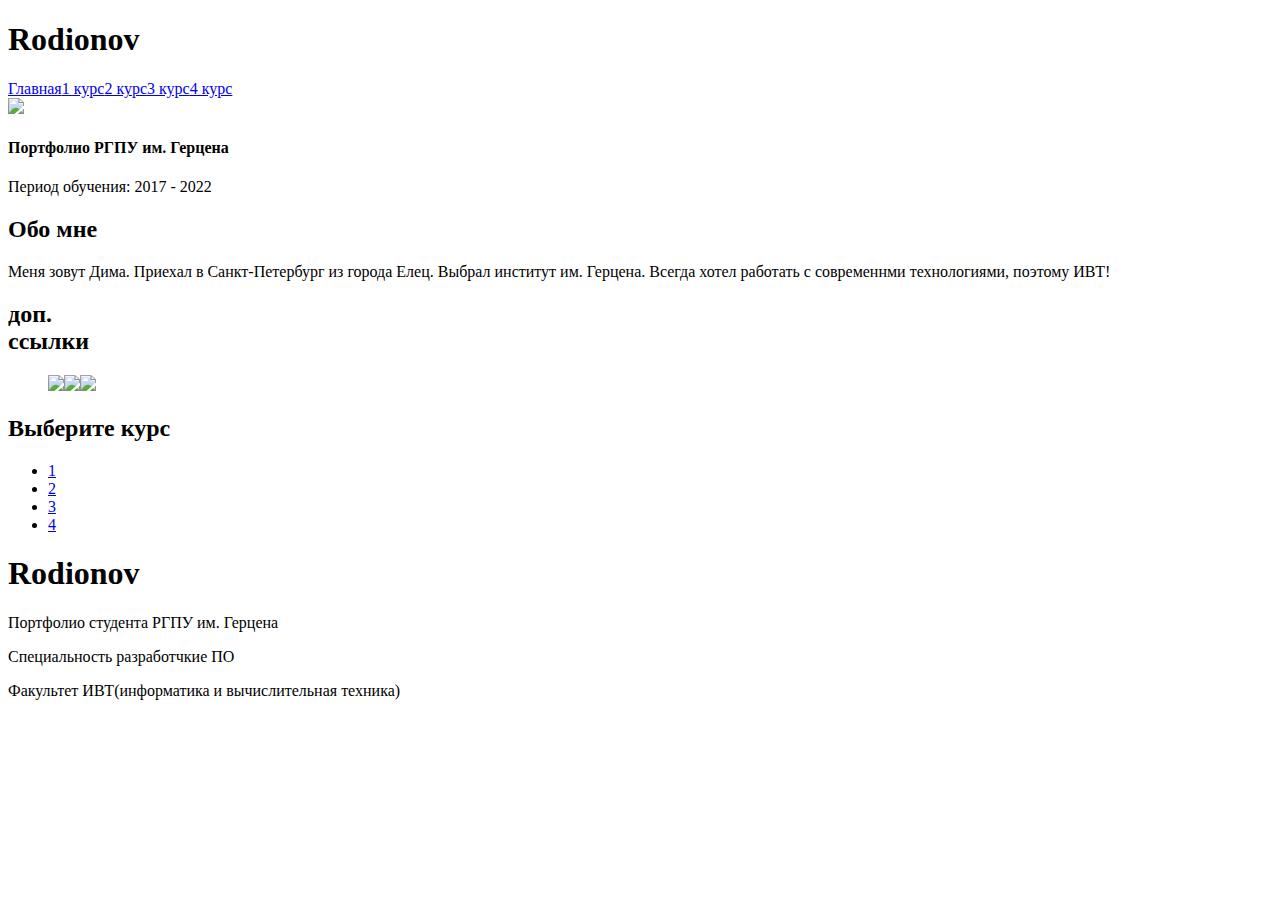
==== index.html @ 8813dcd9 "init" ====
<!DOCTYPE html><html lang="ru"><head><meta charset="utf-8"><title>Rodionov</title><meta content="width=device-width, initial-scale=1" name="viewport"><meta content="ie=edge" http-equiv="x-ua-compatible"><link rel="stylesheet" href="css/style.min.css"></head><body><header class="header"><div class="box-header"><h1 class="header-h1">Rodionov</h1><div class="box-nav"><a class="nav-link" href="index.html">Главная</a><a class="nav-link" href="1kurs.html">1 курс</a><a class="nav-link" href="2kurs.html">2 курс</a><a class="nav-link" href="3kurs.html">3 курс</a><a class="nav-link last-link" href="4kurs.html">4 курс</a></div></div></header><main class="main"><div class="box-first"> <div class="box-welcome"><img class="logo" src="img/herzen-logo.png"><h4 class="main-h4">Портфолио РГПУ им. Герцена</h4></div><div class="box-period"><p class="period-study">Период обучения: 2017 - 2022</p></div></div><h2 class="main-h2">Об<span class="h2-stroke">о мне</span></h2><div class="box-about-me"><p class="main-text">Меня зовут Дима. Приехал в Санкт-Петербург из города Елец. Выбрал институт им. Герцена. Всегда хотел работать с современнми технологиями, поэтому ИВТ!   </p></div></main><div class="box-wide"><div class="box-wide-content"><h2 class="main-h2-steck">доп.<br><span class="h2-stroke-steck">ссылки</span></h2><ul class="tech-steck"><a href="https://replit.com/@ssselsky48"><img class="tech-img repl-img" src="img/repl.png"></a><a href="#"><img class="tech-img" src="img/google.png"></a><a href="https://github.com/ssselsky48?tab=repositories "><img class="tech-img" src="img/git.png"></a></ul></div></div><main class="main"><div class="box-nav-main"><h2 class="main-h2-choose">Выберите курс</h2><ul class="nav-main-index"><li class="nav-item"><a class="nav-link-main" href="1kurs.html">1</a></li><li class="nav-item"><a class="nav-link-main" href="2kurs.html">2</a></li><li class="nav-item"><a class="nav-link-main" href="3kurs.html">3</a></li><li class="nav-item"><a class="nav-link-main" href="4kurs.html">4</a></li></ul></div></main><footer class="footer"><div class="box-footer"><h1 class="footer-h1">Rodionov </h1><div class="box-footer-text"><p class="footer-text">Портфолио студента РГПУ им. Герцена</p><p class="footer-text">Специальность разработчкие ПО</p><p class="footer-text">Факультет ИВТ(информатика и вычислительная техника)</p></div></div></footer><script src="js/main.min.js"></script></body></html>
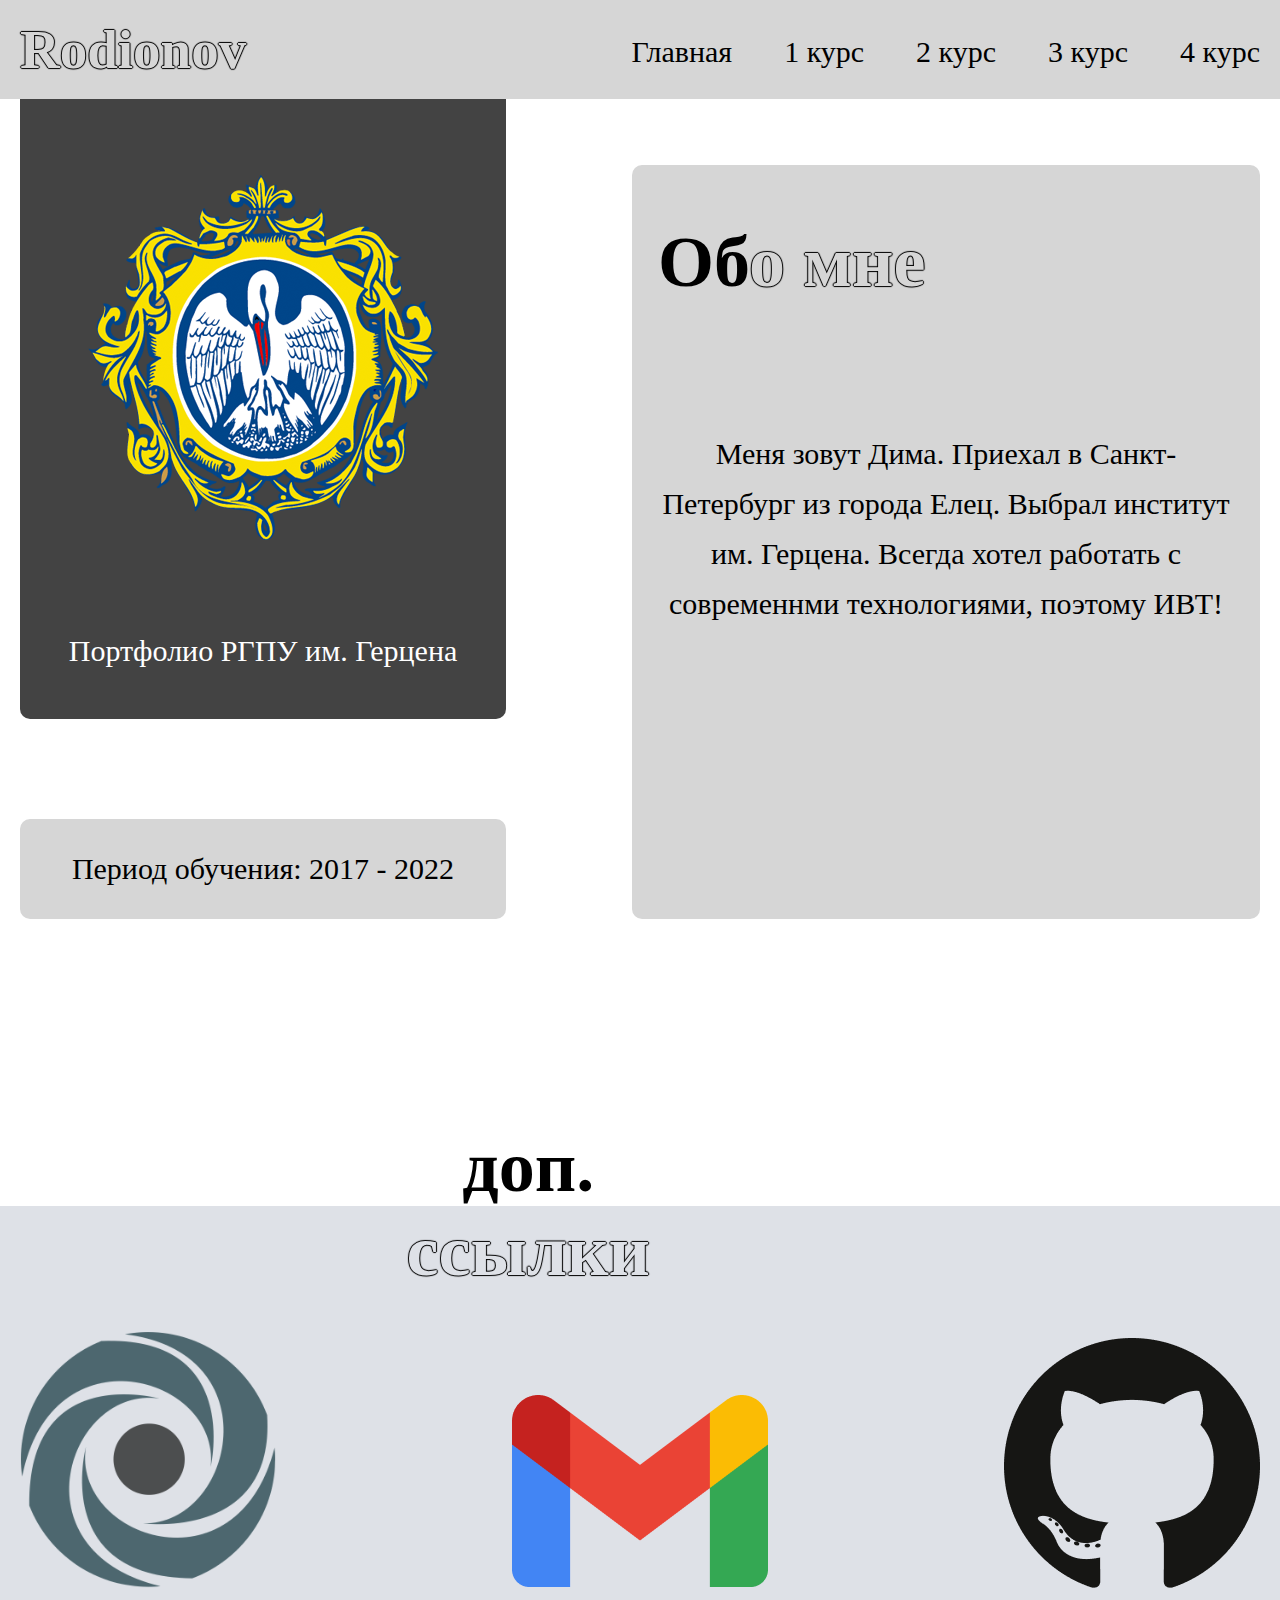
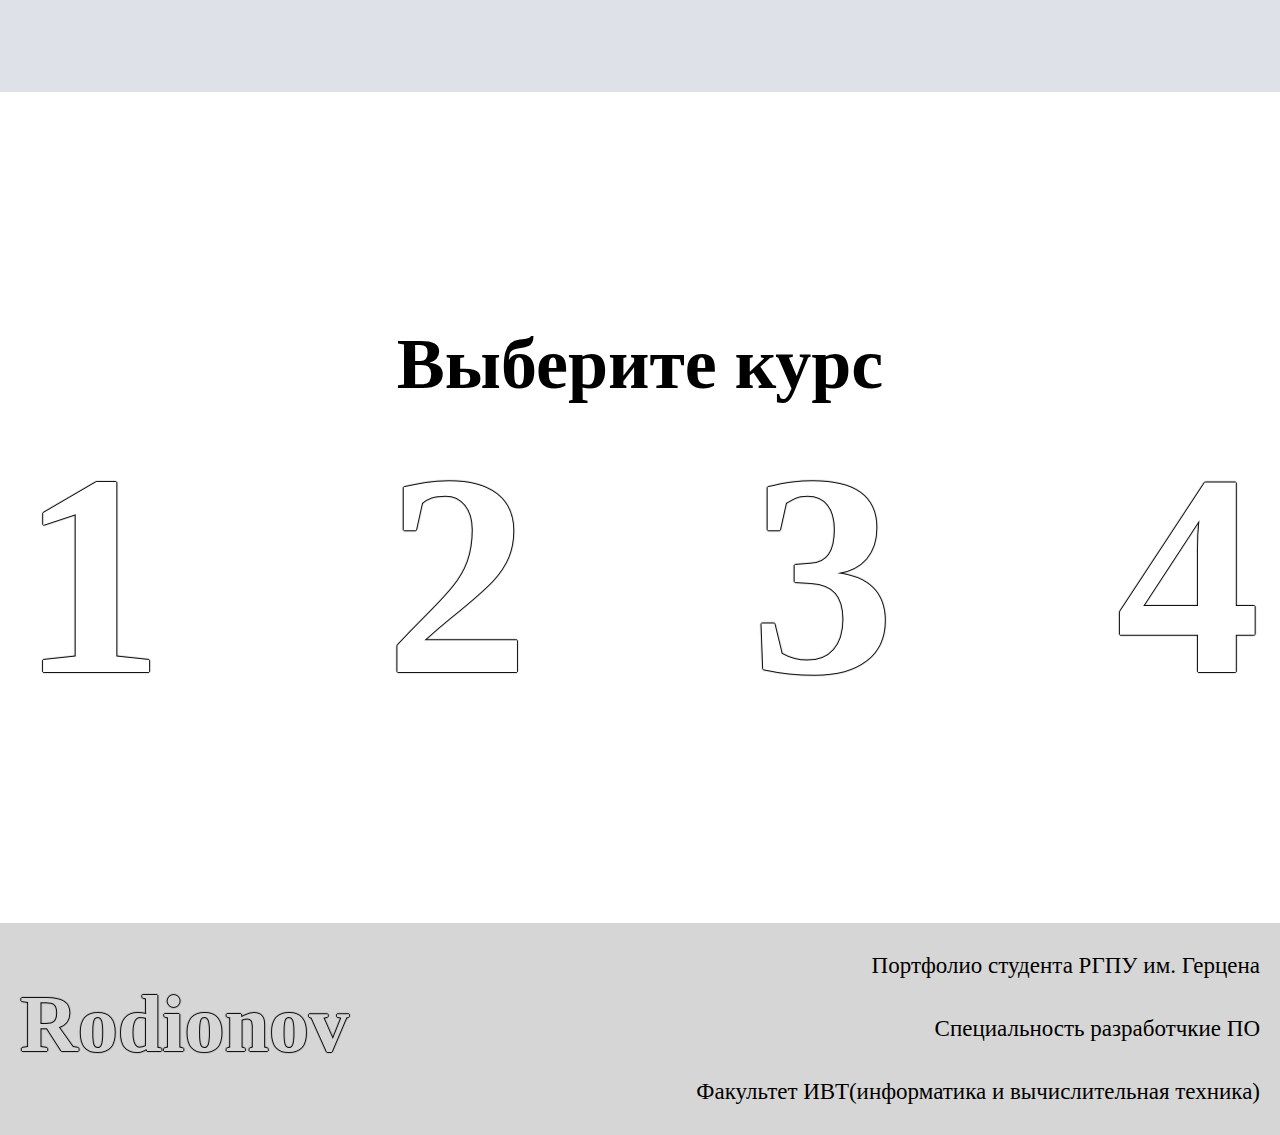
==== commit 8f6320d2: "Update index.html" ====
--- a/index.html
+++ b/index.html
@@ -1 +1,15 @@
-<!DOCTYPE html><html lang="ru"><head><meta charset="utf-8"><title>Rodionov</title><meta content="width=device-width, initial-scale=1" name="viewport"><meta content="ie=edge" http-equiv="x-ua-compatible"><link rel="stylesheet" href="css/style.min.css"></head><body><header class="header"><div class="box-header"><h1 class="header-h1">Rodionov</h1><div class="box-nav"><a class="nav-link" href="index.html">Главная</a><a class="nav-link" href="1kurs.html">1 курс</a><a class="nav-link" href="2kurs.html">2 курс</a><a class="nav-link" href="3kurs.html">3 курс</a><a class="nav-link last-link" href="4kurs.html">4 курс</a></div></div></header><main class="main"><div class="box-first"> <div class="box-welcome"><img class="logo" src="img/herzen-logo.png"><h4 class="main-h4">Портфолио РГПУ им. Герцена</h4></div><div class="box-period"><p class="period-study">Период обучения: 2017 - 2022</p></div></div><h2 class="main-h2">Об<span class="h2-stroke">о мне</span></h2><div class="box-about-me"><p class="main-text">Меня зовут Дима. Приехал в Санкт-Петербург из города Елец. Выбрал институт им. Герцена. Всегда хотел работать с современнми технологиями, поэтому ИВТ!   </p></div></main><div class="box-wide"><div class="box-wide-content"><h2 class="main-h2-steck">доп.<br><span class="h2-stroke-steck">ссылки</span></h2><ul class="tech-steck"><a href="https://replit.com/@ssselsky48"><img class="tech-img repl-img" src="img/repl.png"></a><a href="#"><img class="tech-img" src="img/google.png"></a><a href="https://github.com/ssselsky48?tab=repositories "><img class="tech-img" src="img/git.png"></a></ul></div></div><main class="main"><div class="box-nav-main"><h2 class="main-h2-choose">Выберите курс</h2><ul class="nav-main-index"><li class="nav-item"><a class="nav-link-main" href="1kurs.html">1</a></li><li class="nav-item"><a class="nav-link-main" href="2kurs.html">2</a></li><li class="nav-item"><a class="nav-link-main" href="3kurs.html">3</a></li><li class="nav-item"><a class="nav-link-main" href="4kurs.html">4</a></li></ul></div></main><footer class="footer"><div class="box-footer"><h1 class="footer-h1">Rodionov </h1><div class="box-footer-text"><p class="footer-text">Портфолио студента РГПУ им. Герцена</p><p class="footer-text">Специальность разработчкие ПО</p><p class="footer-text">Факультет ИВТ(информатика и вычислительная техника)</p></div></div></footer><script src="js/main.min.js"></script></body></html>+<!DOCTYPE html><html lang="ru"><head><!-- Yandex.Metrika counter -->
+<script type="text/javascript" >
+   (function(m,e,t,r,i,k,a){m[i]=m[i]||function(){(m[i].a=m[i].a||[]).push(arguments)};
+   m[i].l=1*new Date();k=e.createElement(t),a=e.getElementsByTagName(t)[0],k.async=1,k.src=r,a.parentNode.insertBefore(k,a)})
+   (window, document, "script", "https://mc.yandex.ru/metrika/tag.js", "ym");
+
+   ym(87061659, "init", {
+        clickmap:true,
+        trackLinks:true,
+        accurateTrackBounce:true,
+        webvisor:true
+   });
+</script>
+<noscript><div><img src="https://mc.yandex.ru/watch/87061659" style="position:absolute; left:-9999px;" alt="" /></div></noscript>
+<!-- /Yandex.Metrika counter --><meta charset="utf-8"><title>Rodionov</title><meta content="width=device-width, initial-scale=1" name="viewport"><meta content="ie=edge" http-equiv="x-ua-compatible"><link rel="stylesheet" href="css/style.min.css"></head><body><header class="header"><div class="box-header"><h1 class="header-h1">Rodionov</h1><div class="box-nav"><a class="nav-link" href="index.html">Главная</a><a class="nav-link" href="1kurs.html">1 курс</a><a class="nav-link" href="2kurs.html">2 курс</a><a class="nav-link" href="3kurs.html">3 курс</a><a class="nav-link last-link" href="4kurs.html">4 курс</a></div></div></header><main class="main"><div class="box-first"> <div class="box-welcome"><img class="logo" src="img/herzen-logo.png"><h4 class="main-h4">Портфолио РГПУ им. Герцена</h4></div><div class="box-period"><p class="period-study">Период обучения: 2017 - 2022</p></div></div><h2 class="main-h2">Об<span class="h2-stroke">о мне</span></h2><div class="box-about-me"><p class="main-text">Меня зовут Дима. Приехал в Санкт-Петербург из города Елец. Выбрал институт им. Герцена. Всегда хотел работать с современнми технологиями, поэтому ИВТ!   </p></div></main><div class="box-wide"><div class="box-wide-content"><h2 class="main-h2-steck">доп.<br><span class="h2-stroke-steck">ссылки</span></h2><ul class="tech-steck"><a href="https://replit.com/@ssselsky48"><img class="tech-img repl-img" src="img/repl.png"></a><a href="#"><img class="tech-img" src="img/google.png"></a><a href="https://github.com/ssselsky48?tab=repositories "><img class="tech-img" src="img/git.png"></a></ul></div></div><main class="main"><div class="box-nav-main"><h2 class="main-h2-choose">Выберите курс</h2><ul class="nav-main-index"><li class="nav-item"><a class="nav-link-main" href="1kurs.html">1</a></li><li class="nav-item"><a class="nav-link-main" href="2kurs.html">2</a></li><li class="nav-item"><a class="nav-link-main" href="3kurs.html">3</a></li><li class="nav-item"><a class="nav-link-main" href="4kurs.html">4</a></li></ul></div></main><footer class="footer"><div class="box-footer"><h1 class="footer-h1">Rodionov </h1><div class="box-footer-text"><p class="footer-text">Портфолио студента РГПУ им. Герцена</p><p class="footer-text">Специальность разработчкие ПО</p><p class="footer-text">Факультет ИВТ(информатика и вычислительная техника)</p></div></div></footer><script src="js/main.min.js"></script></body></html>
--- a/css/style.min.css
+++ b/css/style.min.css
@@ -0,0 +1,662 @@
+.header {
+  background: #D6D6D6;
+  padding: 0;
+  margin: 0;
+  width: 100%;
+  margin-top: 0px;
+}
+
+.header-h1 {
+  font: bold 55px Roboto;
+  margin-bottom: 18px;
+  margin-top: 18px;
+  color: #D6D6D6 !important;
+  text-shadow: 1px 0 1px #000, 0 1px 1px #000, -1px 0 1px #000, 0 -1px 1px #000;
+}
+
+.box-header {
+  width: 1240px;
+  margin: 0 auto;
+  display: flex;
+  justify-content: space-between;
+}
+
+.box-nav {
+  margin-top: 34px;
+}
+
+.nav-link:hover {
+  color: #434343;
+}
+
+.nav-link {
+  font: normal normal 30px/35px Roboto;
+  color: #000000;
+}
+
+.nav-link {
+  margin-right: 52px;
+}
+
+.last-link {
+  margin-right: 0;
+}
+
+/*! normalize.css v8.0.1 | MIT License | github.com/necolas/normalize.css */
+
+/* Document
+   ========================================================================== */
+
+/**
+ * 1. Correct the line height in all browsers.
+ * 2. Prevent adjustments of font size after orientation changes in iOS.
+ */
+
+html {
+  line-height: 1.15;
+  /* 1 */
+  -webkit-text-size-adjust: 100%;
+  /* 2 */
+}
+
+/* Sections
+   ========================================================================== */
+
+/**
+ * Remove the margin in all browsers.
+ */
+
+body {
+  margin: 0;
+}
+
+/**
+ * Render the `main` element consistently in IE.
+ */
+
+main {
+  display: block;
+}
+
+/**
+ * Correct the font size and margin on `h1` elements within `section` and
+ * `article` contexts in Chrome, Firefox, and Safari.
+ */
+
+h1 {
+  font-size: 2em;
+  margin: 0.67em 0;
+}
+
+/* Grouping content
+   ========================================================================== */
+
+/**
+ * 1. Add the correct box sizing in Firefox.
+ * 2. Show the overflow in Edge and IE.
+ */
+
+hr {
+  box-sizing: content-box;
+  /* 1 */
+  height: 0;
+  /* 1 */
+  overflow: visible;
+  /* 2 */
+}
+
+/**
+ * 1. Correct the inheritance and scaling of font size in all browsers.
+ * 2. Correct the odd `em` font sizing in all browsers.
+ */
+
+pre {
+  font: 1em monospace, monospace;
+  /* 1 */
+  /* 2 */
+}
+
+/* Text-level semantics
+   ========================================================================== */
+
+/**
+ * Remove the gray background on active links in IE 10.
+ */
+
+a {
+  background: transparent;
+}
+
+/**
+ * 1. Remove the bottom border in Chrome 57-
+ * 2. Add the correct text decoration in Chrome, Edge, IE, Opera, and Safari.
+ */
+
+abbr[title] {
+  border-bottom: none;
+  /* 1 */
+  text-decoration: underline;
+  /* 2 */
+  -webkit-text-decoration: underline dotted;
+  text-decoration: underline dotted;
+  /* 2 */
+}
+
+/**
+ * Add the correct font weight in Chrome, Edge, and Safari.
+ */
+
+b,
+strong {
+  font-weight: bolder;
+}
+
+/**
+ * 1. Correct the inheritance and scaling of font size in all browsers.
+ * 2. Correct the odd `em` font sizing in all browsers.
+ */
+
+code,
+kbd,
+samp {
+  font: 1em monospace, monospace;
+  /* 1 */
+  /* 2 */
+}
+
+/**
+ * Add the correct font size in all browsers.
+ */
+
+small {
+  font-size: 80%;
+}
+
+/**
+ * Prevent `sub` and `sup` elements from affecting the line height in
+ * all browsers.
+ */
+
+sub,
+sup {
+  font-size: 75%;
+  line-height: 0;
+  position: relative;
+  vertical-align: baseline;
+}
+
+sub {
+  bottom: -0.25em;
+}
+
+sup {
+  top: -0.5em;
+}
+
+/* Embedded content
+   ========================================================================== */
+
+/**
+ * Remove the border on images inside links in IE 10.
+ */
+
+img {
+  border-style: none;
+}
+
+/* Forms
+   ========================================================================== */
+
+/**
+ * 1. Change the font styles in all browsers.
+ * 2. Remove the margin in Firefox and Safari.
+ */
+
+button,
+input,
+optgroup,
+select,
+textarea {
+  font: 100%/1.15 inherit;
+  /* 1 */
+  /* 1 */
+  /* 1 */
+  margin: 0;
+  /* 2 */
+}
+
+/**
+ * Show the overflow in IE.
+ * 1. Show the overflow in Edge.
+ */
+
+button,
+input {
+  /* 1 */
+  overflow: visible;
+}
+
+/**
+ * Remove the inheritance of text transform in Edge, Firefox, and IE.
+ * 1. Remove the inheritance of text transform in Firefox.
+ */
+
+button,
+select {
+  /* 1 */
+  text-transform: none;
+}
+
+/**
+ * Correct the inability to style clickable types in iOS and Safari.
+ */
+
+button,
+[type=button],
+[type=reset],
+[type=submit] {
+  -webkit-appearance: button;
+}
+
+/**
+ * Remove the inner border and padding in Firefox.
+ */
+
+button::-moz-focus-inner,
+[type=button]::-moz-focus-inner,
+[type=reset]::-moz-focus-inner,
+[type=submit]::-moz-focus-inner {
+  border-style: none;
+  padding: 0;
+}
+
+/**
+ * Restore the focus styles unset by the previous rule.
+ */
+
+button:-moz-focusring,
+[type=button]:-moz-focusring,
+[type=reset]:-moz-focusring,
+[type=submit]:-moz-focusring {
+  outline: 1px dotted ButtonText;
+}
+
+/**
+ * Correct the padding in Firefox.
+ */
+
+fieldset {
+  padding: 0.35em 0.75em 0.625em;
+}
+
+/**
+ * 1. Correct the text wrapping in Edge and IE.
+ * 2. Correct the color inheritance from `fieldset` elements in IE.
+ * 3. Remove the padding so developers are not caught out when they zero out
+ *    `fieldset` elements in all browsers.
+ */
+
+legend {
+  box-sizing: border-box;
+  /* 1 */
+  color: inherit;
+  /* 2 */
+  display: table;
+  /* 1 */
+  max-width: 100%;
+  /* 1 */
+  padding: 0;
+  /* 3 */
+  white-space: normal;
+  /* 1 */
+}
+
+/**
+ * Add the correct vertical alignment in Chrome, Firefox, and Opera.
+ */
+
+progress {
+  vertical-align: baseline;
+}
+
+/**
+ * Remove the default vertical scrollbar in IE 10+.
+ */
+
+textarea {
+  overflow: auto;
+}
+
+/**
+ * 1. Add the correct box sizing in IE 10.
+ * 2. Remove the padding in IE 10.
+ */
+
+[type=checkbox],
+[type=radio] {
+  box-sizing: border-box;
+  /* 1 */
+  padding: 0;
+  /* 2 */
+}
+
+/**
+ * Correct the cursor style of increment and decrement buttons in Chrome.
+ */
+
+[type=number]::-webkit-inner-spin-button,
+[type=number]::-webkit-outer-spin-button {
+  height: auto;
+}
+
+/**
+ * 1. Correct the odd appearance in Chrome and Safari.
+ * 2. Correct the outline style in Safari.
+ */
+
+[type=search] {
+  -webkit-appearance: textfield;
+  /* 1 */
+  outline-offset: -2px;
+  /* 2 */
+}
+
+/**
+ * Remove the inner padding in Chrome and Safari on macOS.
+ */
+
+[type=search]::-webkit-search-decoration {
+  -webkit-appearance: none;
+}
+
+/**
+ * 1. Correct the inability to style clickable types in iOS and Safari.
+ * 2. Change font properties to `inherit` in Safari.
+ */
+
+::-webkit-file-upload-button {
+  -webkit-appearance: button;
+  /* 1 */
+  font: inherit;
+  /* 2 */
+}
+
+/* Interactive
+   ========================================================================== */
+
+/*
+ * Add the correct display in Edge, IE 10+, and Firefox.
+ */
+
+details {
+  display: block;
+}
+
+/*
+ * Add the correct display in all browsers.
+ */
+
+summary {
+  display: list-item;
+}
+
+/* Misc
+   ========================================================================== */
+
+/**
+ * Add the correct display in IE 10+.
+ */
+
+template {
+  display: none;
+}
+
+/**
+ * Add the correct display in IE 10.
+ */
+
+[hidden] {
+  display: none;
+}
+
+*,
+*::before,
+*::after {
+  box-sizing: inherit;
+}
+
+html {
+  box-sizing: border-box;
+  margin: 0 auto;
+}
+
+body,
+html {
+  margin: 0;
+  padding: 0;
+  width: 100%;
+  height: 100%;
+}
+
+img {
+  max-width: 100%;
+}
+
+a {
+  text-decoration: none;
+}
+
+.main {
+  width: 1240px;
+  margin: 0 auto;
+  display: flex;
+  flex-wrap: wrap;
+  justify-content: space-between;
+}
+
+.box-welcome {
+  background: #434343;
+  width: 486px;
+  border-bottom-right-radius: 10px;
+  border-bottom-left-radius: 10px;
+  display: flex;
+  flex-direction: column;
+  align-items: center;
+}
+
+.logo {
+  width: 350px;
+  margin-top: 76px;
+  margin-bottom: 53px;
+}
+
+.main-h4 {
+  font: normal normal 30px/35px Roboto;
+  color: #FFFFFF;
+  margin-bottom: 51px;
+}
+
+.box-about-me {
+  background: #D6D6D6;
+  padding-top: 234px;
+  padding-bottom: 92px;
+  width: 628px;
+  border-radius: 10px;
+  margin-top: 66px;
+  display: flex;
+  justify-content: center;
+}
+
+.main-text {
+  font: normal normal 30px/50px Roboto;
+  /* or 167% */
+  text-align: center;
+  max-width: 589px;
+}
+
+.main-h2 {
+  font: normal bold 72px/84px Roboto;
+  position: absolute;
+  left: 658px;
+  top: 160px;
+}
+
+.h2-stroke {
+  color: #D6D6D6 !important;
+  text-shadow: 1px 0 1px #000, 0 1px 1px #000, -1px 0 1px #000, 0 -1px 1px #000;
+}
+
+.box-period {
+  background: #D6D6D6;
+  width: 486px;
+  border-radius: 10px;
+  margin-top: 100px;
+  display: flex;
+  justify-content: center;
+}
+
+.period-study {
+  font: normal normal 30px/35px Roboto;
+  color: #000000;
+  margin-top: 32px;
+  margin-bottom: 33px;
+}
+
+.main-h2-steck {
+  font: normal bold 72px/84px Roboto;
+  position: absolute;
+  text-align: center;
+  right: 630px;
+  top: 1065px;
+}
+
+.h2-stroke-steck {
+  color: #DEE1E7 !important;
+  text-shadow: 1px 0 1px #000, 0 1px 1px #000, -1px 0 1px #000, 0 -1px 1px #000;
+}
+
+.box-wide {
+  background: #DEE1E7;
+  width: 100%;
+  margin-top: 287px;
+  margin-bottom: 230px;
+}
+
+.box-wide-content {
+  width: 1240px;
+  margin: 0 auto;
+}
+
+.tech-steck {
+  list-style: none;
+  padding-bottom: 100px;
+  padding-top: 126px;
+  padding-left: 0;
+  display: flex;
+  justify-content: space-between;
+  align-items: flex-end;
+}
+
+.box-nav-main {
+  width: 1240px;
+  margin: 0 auto;
+  padding: 0;
+  margin-bottom: 180px;
+  display: flex;
+  flex-direction: column;
+  align-items: center;
+}
+
+.nav-main-index {
+  list-style: none;
+  margin: 0;
+  padding: 0;
+  width: 1240px;
+  display: flex;
+  justify-content: space-between;
+}
+
+.main-h2-choose {
+  font: normal bold 72px/84px Roboto;
+  margin: 0;
+}
+
+.nav-link-main:hover {
+  color: #434343 !important;
+}
+
+.nav-link-main {
+  font: normal bold 288px/337px Roboto;
+  color: #FFFFFF !important;
+  text-shadow: 1px 0 1px #000, 0 1px 1px #000, -1px 0 1px #000, 0 -1px 1px #000;
+}
+
+.box-welcome-kurs {
+  background: #434343;
+  padding-left: 34px;
+  margin-bottom: 185px;
+  width: 1240px;
+  border-bottom-right-radius: 10px;
+  border-bottom-left-radius: 10px;
+  display: flex;
+  justify-content: space-between;
+  align-items: center;
+}
+
+.main-h2-kurs {
+  font: normal bold 72px/84px Roboto;
+  color: #FFFFFF;
+  margin-right: 271px;
+}
+
+.box-discipline:hover {
+  background: #434343;
+  color: #FFFFFF !important;
+  text-shadow: 0;
+}
+
+.box-discipline {
+  font: normal bold 72px/84px Roboto;
+  background: #DEE1E7;
+  width: 560px;
+  max-height: 443px;
+  border-radius: 10px;
+  margin-bottom: 110px;
+  padding-top: 134px;
+  padding-bottom: 134px;
+  display: flex;
+  flex-direction: column;
+  justify-content: center;
+  text-align: center;
+  color: #DEE1E7 !important;
+  text-shadow: 1px 0 1px #000, 0 1px 1px #000, -1px 0 1px #000, 0 -1px 1px #000;
+}
+
+.repl-img {
+  width: 256px;
+}
+
+.footer {
+  background: #D6D6D6;
+  width: 100%;
+}
+
+.box-footer {
+  width: 1240px;
+  margin: 0 auto;
+  display: flex;
+  justify-content: space-between;
+}
+
+.footer-h1 {
+  font: normal bold 80px/94px Roboto;
+  color: #D6D6D6 !important;
+  text-shadow: 1px 0 1px #000, 0 1px 1px #000, -1px 0 1px #000, 0 -1px 1px #000;
+}
+
+.box-footer-text {
+  font: normal normal 23px/40px Roboto;
+  /* or 174% */
+  text-align: right;
+}
+/*# sourceMappingURL=[data-uri] */
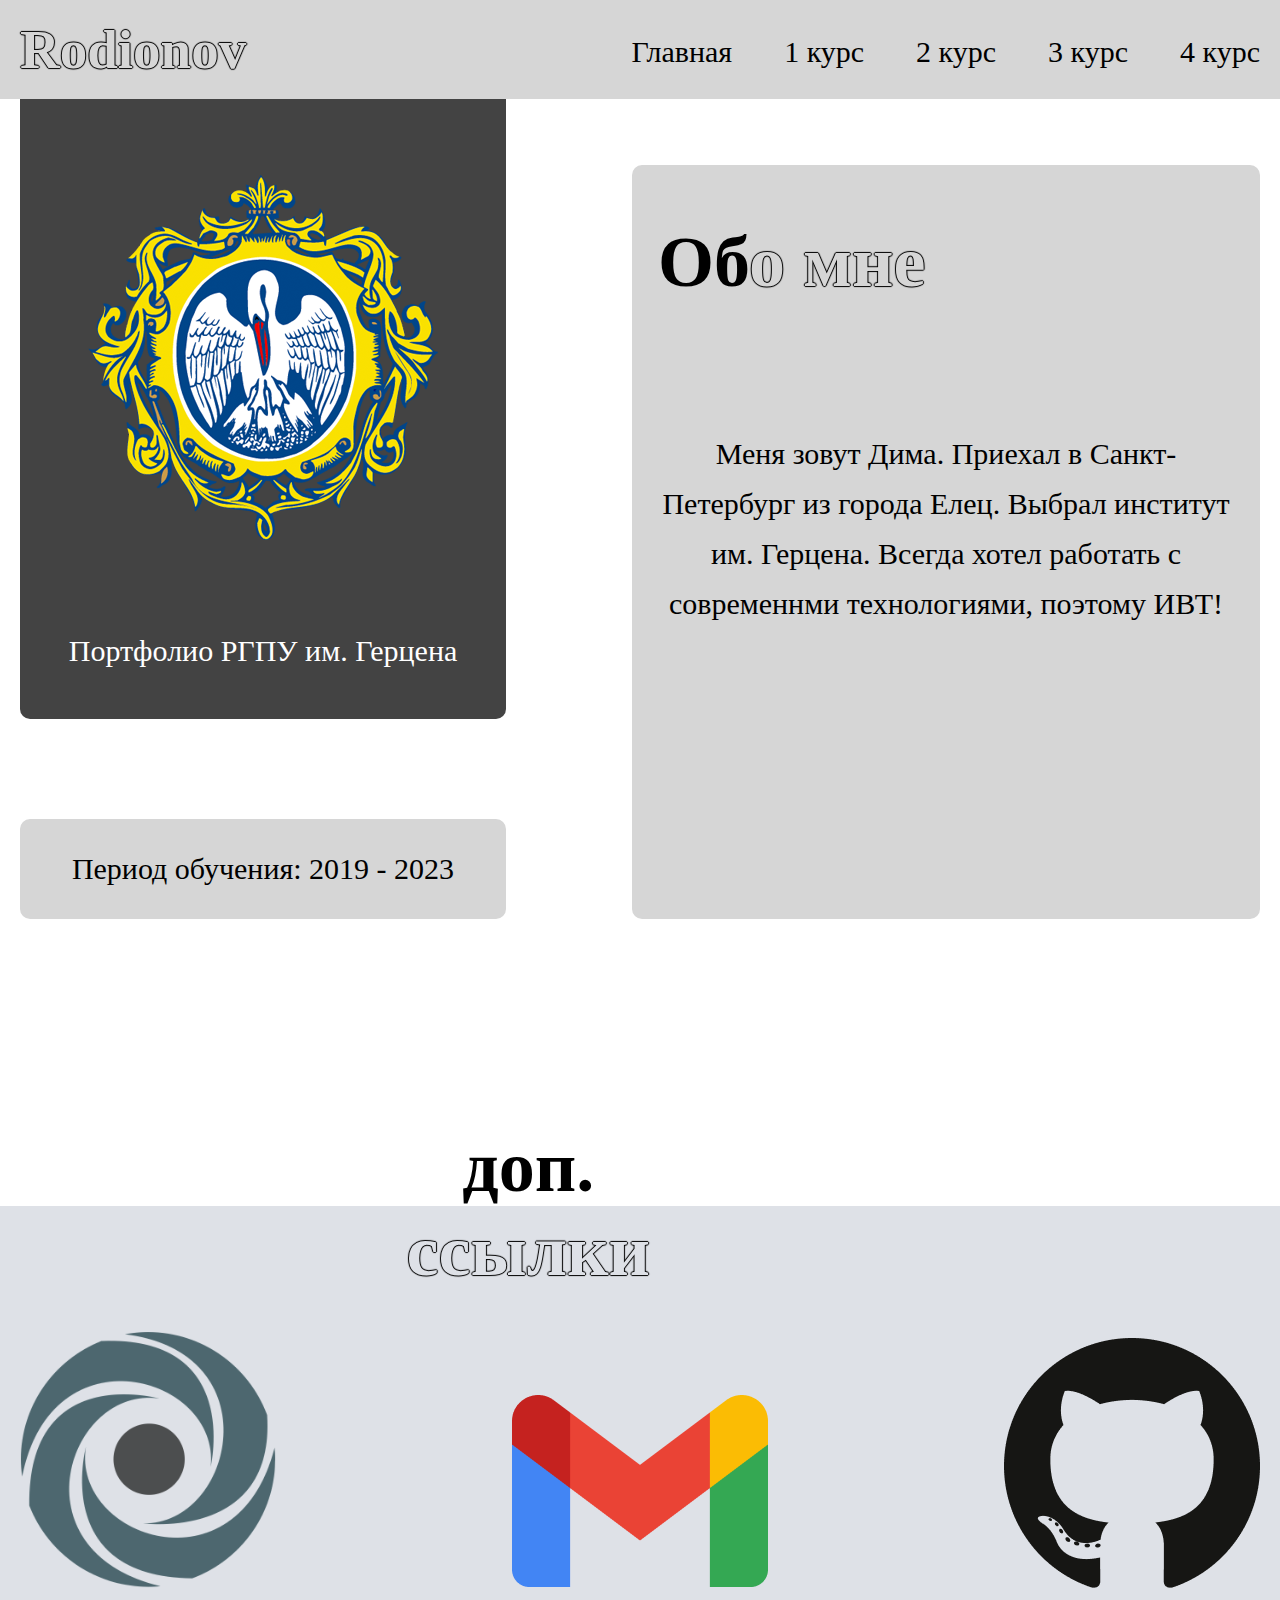
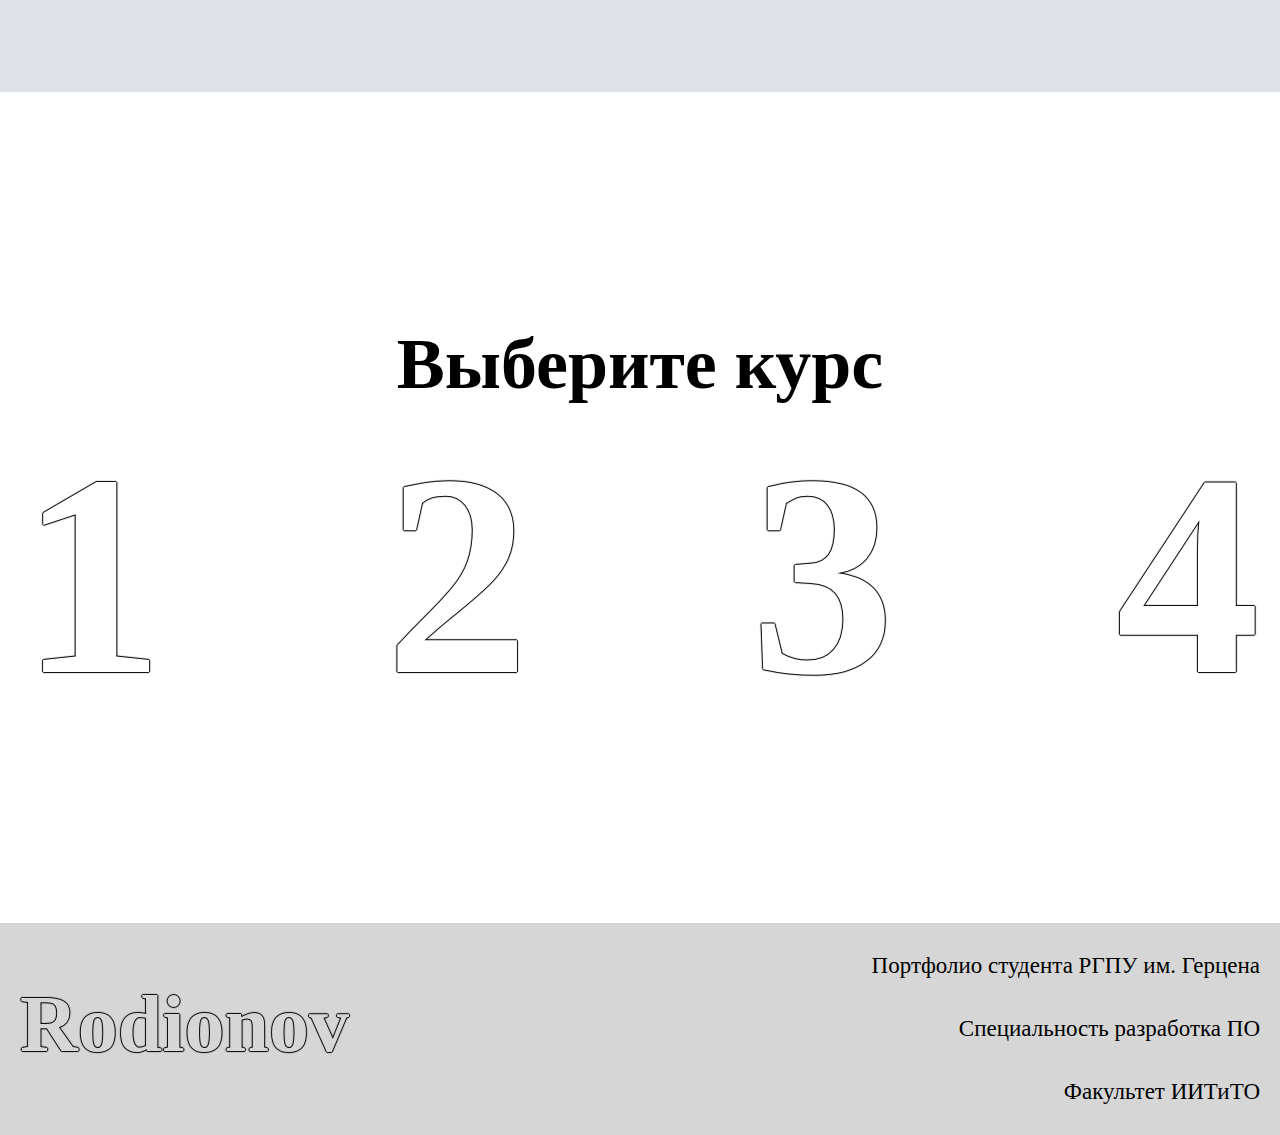
==== commit 632a86c8: "Update index.html" ====
--- a/index.html
+++ b/index.html
@@ -12,4 +12,4 @@
    });
 </script>
 <noscript><div><img src="https://mc.yandex.ru/watch/87061659" style="position:absolute; left:-9999px;" alt="" /></div></noscript>
-<!-- /Yandex.Metrika counter --><meta charset="utf-8"><title>Rodionov</title><meta content="width=device-width, initial-scale=1" name="viewport"><meta content="ie=edge" http-equiv="x-ua-compatible"><link rel="stylesheet" href="css/style.min.css"></head><body><header class="header"><div class="box-header"><h1 class="header-h1">Rodionov</h1><div class="box-nav"><a class="nav-link" href="index.html">Главная</a><a class="nav-link" href="1kurs.html">1 курс</a><a class="nav-link" href="2kurs.html">2 курс</a><a class="nav-link" href="3kurs.html">3 курс</a><a class="nav-link last-link" href="4kurs.html">4 курс</a></div></div></header><main class="main"><div class="box-first"> <div class="box-welcome"><img class="logo" src="img/herzen-logo.png"><h4 class="main-h4">Портфолио РГПУ им. Герцена</h4></div><div class="box-period"><p class="period-study">Период обучения: 2017 - 2022</p></div></div><h2 class="main-h2">Об<span class="h2-stroke">о мне</span></h2><div class="box-about-me"><p class="main-text">Меня зовут Дима. Приехал в Санкт-Петербург из города Елец. Выбрал институт им. Герцена. Всегда хотел работать с современнми технологиями, поэтому ИВТ!   </p></div></main><div class="box-wide"><div class="box-wide-content"><h2 class="main-h2-steck">доп.<br><span class="h2-stroke-steck">ссылки</span></h2><ul class="tech-steck"><a href="https://replit.com/@ssselsky48"><img class="tech-img repl-img" src="img/repl.png"></a><a href="#"><img class="tech-img" src="img/google.png"></a><a href="https://github.com/ssselsky48?tab=repositories "><img class="tech-img" src="img/git.png"></a></ul></div></div><main class="main"><div class="box-nav-main"><h2 class="main-h2-choose">Выберите курс</h2><ul class="nav-main-index"><li class="nav-item"><a class="nav-link-main" href="1kurs.html">1</a></li><li class="nav-item"><a class="nav-link-main" href="2kurs.html">2</a></li><li class="nav-item"><a class="nav-link-main" href="3kurs.html">3</a></li><li class="nav-item"><a class="nav-link-main" href="4kurs.html">4</a></li></ul></div></main><footer class="footer"><div class="box-footer"><h1 class="footer-h1">Rodionov </h1><div class="box-footer-text"><p class="footer-text">Портфолио студента РГПУ им. Герцена</p><p class="footer-text">Специальность разработчкие ПО</p><p class="footer-text">Факультет ИВТ(информатика и вычислительная техника)</p></div></div></footer><script src="js/main.min.js"></script></body></html>
+<!-- /Yandex.Metrika counter --><meta charset="utf-8"><title>Rodionov</title><meta content="width=device-width, initial-scale=1" name="viewport"><meta content="ie=edge" http-equiv="x-ua-compatible"><link rel="stylesheet" href="css/style.min.css"></head><body><header class="header"><div class="box-header"><h1 class="header-h1">Rodionov</h1><div class="box-nav"><a class="nav-link" href="index.html">Главная</a><a class="nav-link" href="1kurs.html">1 курс</a><a class="nav-link" href="2kurs.html">2 курс</a><a class="nav-link" href="3kurs.html">3 курс</a><a class="nav-link last-link" href="4kurs.html">4 курс</a></div></div></header><main class="main"><div class="box-first"> <div class="box-welcome"><img class="logo" src="img/herzen-logo.png"><h4 class="main-h4">Портфолио РГПУ им. Герцена</h4></div><div class="box-period"><p class="period-study">Период обучения: 2019 - 2023</p></div></div><h2 class="main-h2">Об<span class="h2-stroke">о мне</span></h2><div class="box-about-me"><p class="main-text">Меня зовут Дима. Приехал в Санкт-Петербург из города Елец. Выбрал институт им. Герцена. Всегда хотел работать с современнми технологиями, поэтому ИВТ!   </p></div></main><div class="box-wide"><div class="box-wide-content"><h2 class="main-h2-steck">доп.<br><span class="h2-stroke-steck">ссылки</span></h2><ul class="tech-steck"><a href="https://replit.com/@ssselsky48"><img class="tech-img repl-img" src="img/repl.png"></a><a href="#"><img class="tech-img" src="img/google.png"></a><a href="https://github.com/ssselsky48?tab=repositories "><img class="tech-img" src="img/git.png"></a></ul></div></div><main class="main"><div class="box-nav-main"><h2 class="main-h2-choose">Выберите курс</h2><ul class="nav-main-index"><li class="nav-item"><a class="nav-link-main" href="1kurs.html">1</a></li><li class="nav-item"><a class="nav-link-main" href="2kurs.html">2</a></li><li class="nav-item"><a class="nav-link-main" href="3kurs.html">3</a></li><li class="nav-item"><a class="nav-link-main" href="4kurs.html">4</a></li></ul></div></main><footer class="footer"><div class="box-footer"><h1 class="footer-h1">Rodionov </h1><div class="box-footer-text"><p class="footer-text">Портфолио студента РГПУ им. Герцена</p><p class="footer-text">Специальность разработка ПО</p><p class="footer-text">Факультет ИИТиТО</p></div></div></footer><script src="js/main.min.js"></script></body></html>
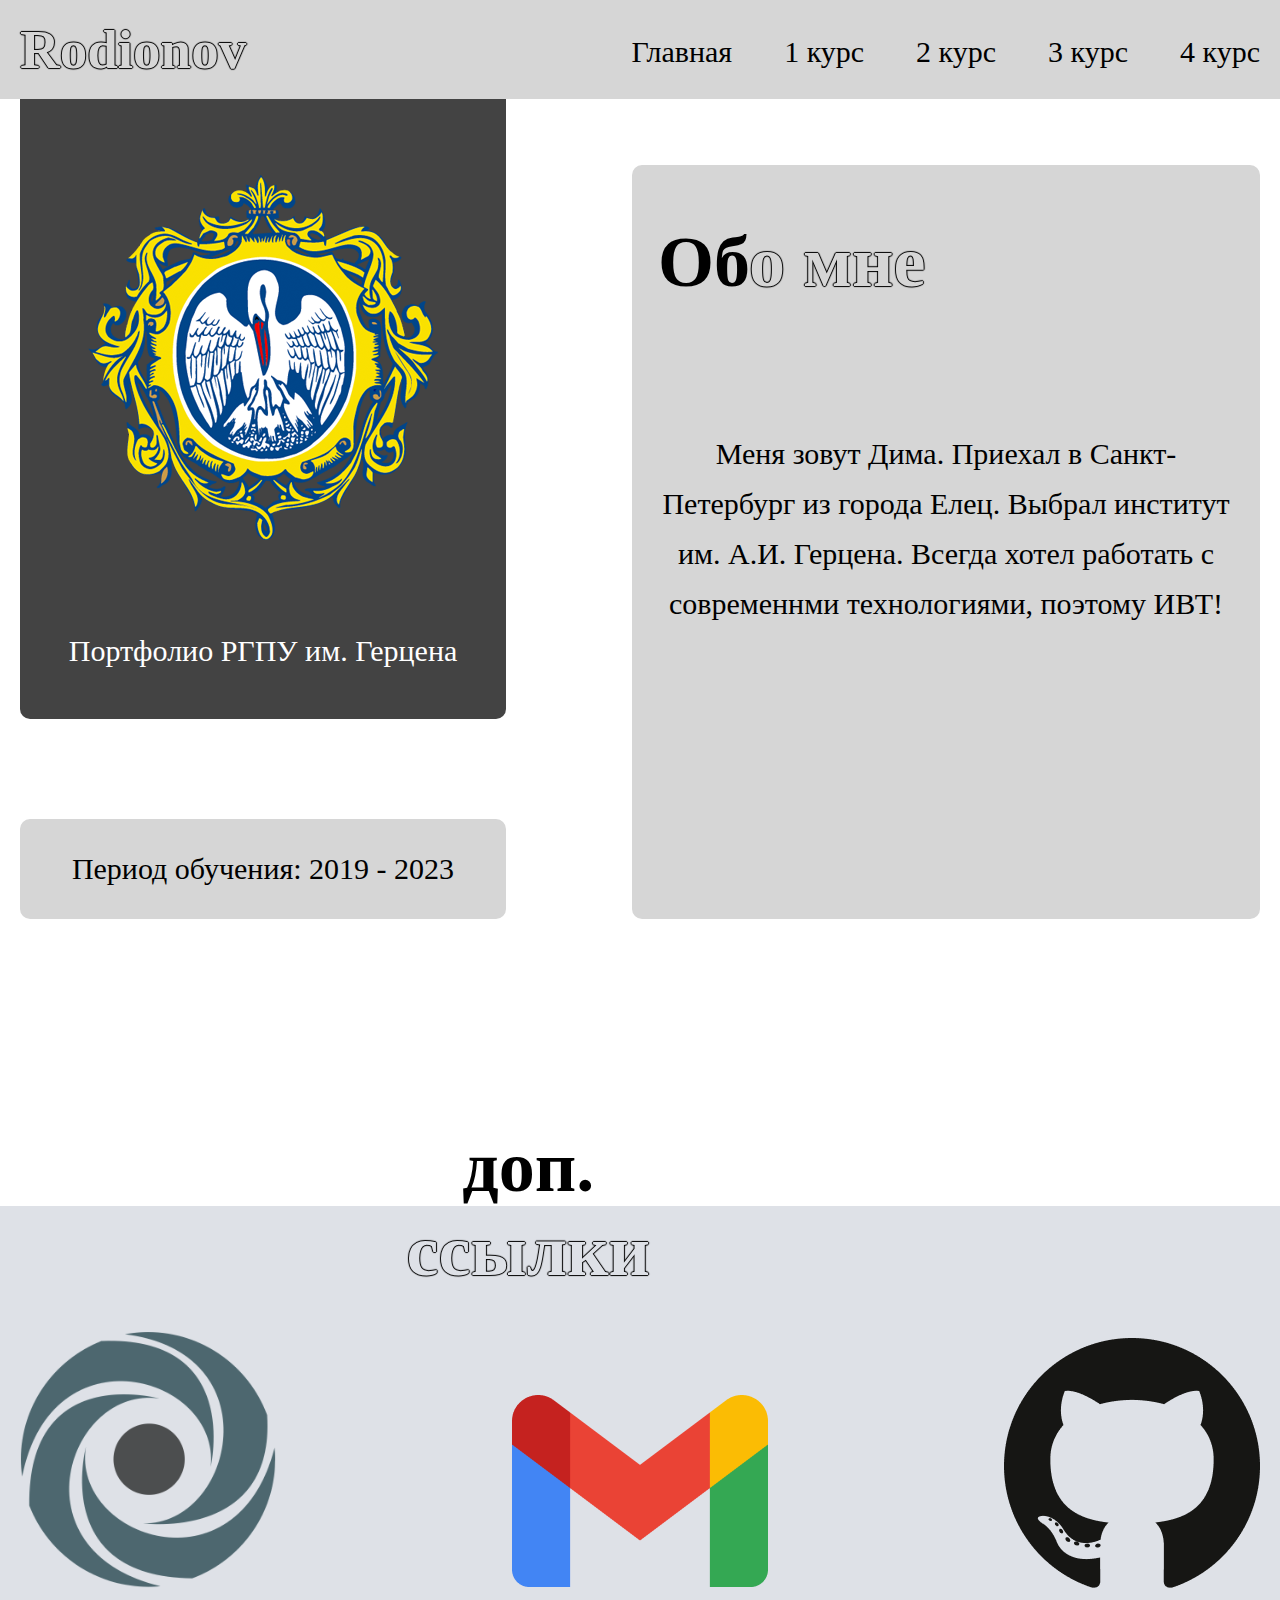
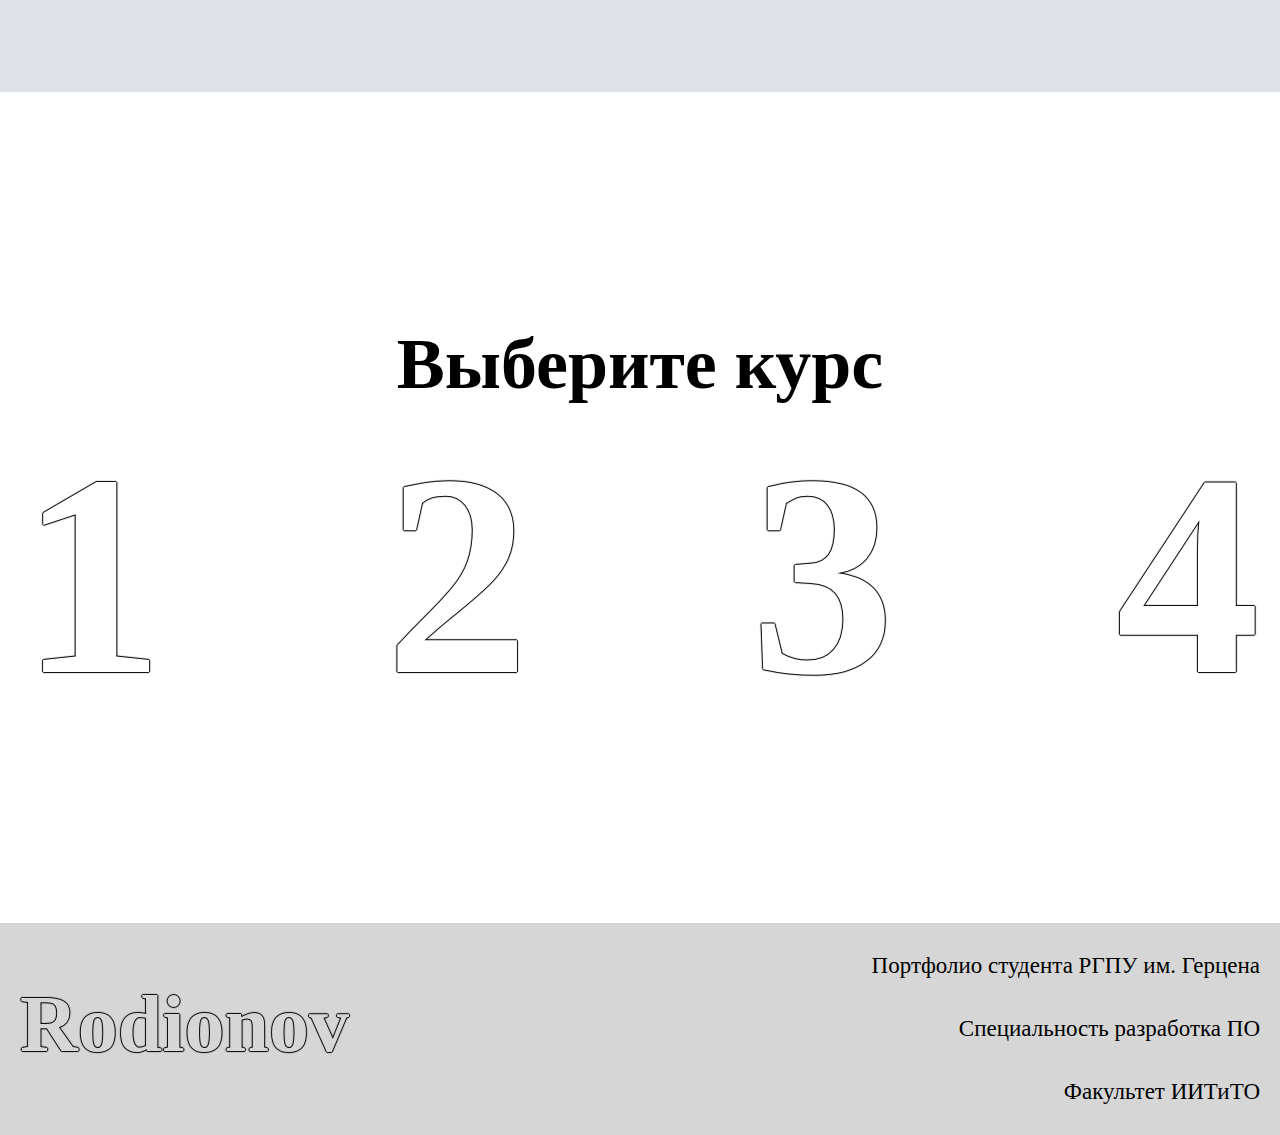
==== commit 83006cce: "Update index.html" ====
--- a/index.html
+++ b/index.html
@@ -12,4 +12,4 @@
    });
 </script>
 <noscript><div><img src="https://mc.yandex.ru/watch/87061659" style="position:absolute; left:-9999px;" alt="" /></div></noscript>
-<!-- /Yandex.Metrika counter --><meta charset="utf-8"><title>Rodionov</title><meta content="width=device-width, initial-scale=1" name="viewport"><meta content="ie=edge" http-equiv="x-ua-compatible"><link rel="stylesheet" href="css/style.min.css"></head><body><header class="header"><div class="box-header"><h1 class="header-h1">Rodionov</h1><div class="box-nav"><a class="nav-link" href="index.html">Главная</a><a class="nav-link" href="1kurs.html">1 курс</a><a class="nav-link" href="2kurs.html">2 курс</a><a class="nav-link" href="3kurs.html">3 курс</a><a class="nav-link last-link" href="4kurs.html">4 курс</a></div></div></header><main class="main"><div class="box-first"> <div class="box-welcome"><img class="logo" src="img/herzen-logo.png"><h4 class="main-h4">Портфолио РГПУ им. Герцена</h4></div><div class="box-period"><p class="period-study">Период обучения: 2019 - 2023</p></div></div><h2 class="main-h2">Об<span class="h2-stroke">о мне</span></h2><div class="box-about-me"><p class="main-text">Меня зовут Дима. Приехал в Санкт-Петербург из города Елец. Выбрал институт им. Герцена. Всегда хотел работать с современнми технологиями, поэтому ИВТ!   </p></div></main><div class="box-wide"><div class="box-wide-content"><h2 class="main-h2-steck">доп.<br><span class="h2-stroke-steck">ссылки</span></h2><ul class="tech-steck"><a href="https://replit.com/@ssselsky48"><img class="tech-img repl-img" src="img/repl.png"></a><a href="#"><img class="tech-img" src="img/google.png"></a><a href="https://github.com/ssselsky48?tab=repositories "><img class="tech-img" src="img/git.png"></a></ul></div></div><main class="main"><div class="box-nav-main"><h2 class="main-h2-choose">Выберите курс</h2><ul class="nav-main-index"><li class="nav-item"><a class="nav-link-main" href="1kurs.html">1</a></li><li class="nav-item"><a class="nav-link-main" href="2kurs.html">2</a></li><li class="nav-item"><a class="nav-link-main" href="3kurs.html">3</a></li><li class="nav-item"><a class="nav-link-main" href="4kurs.html">4</a></li></ul></div></main><footer class="footer"><div class="box-footer"><h1 class="footer-h1">Rodionov </h1><div class="box-footer-text"><p class="footer-text">Портфолио студента РГПУ им. Герцена</p><p class="footer-text">Специальность разработка ПО</p><p class="footer-text">Факультет ИИТиТО</p></div></div></footer><script src="js/main.min.js"></script></body></html>
+<!-- /Yandex.Metrika counter --><meta charset="utf-8"><title>Rodionov</title><meta content="width=device-width, initial-scale=1" name="viewport"><meta content="ie=edge" http-equiv="x-ua-compatible"><link rel="stylesheet" href="css/style.min.css"></head><body><header class="header"><div class="box-header"><h1 class="header-h1">Rodionov</h1><div class="box-nav"><a class="nav-link" href="index.html">Главная</a><a class="nav-link" href="1kurs.html">1 курс</a><a class="nav-link" href="2kurs.html">2 курс</a><a class="nav-link" href="3kurs.html">3 курс</a><a class="nav-link last-link" href="4kurs.html">4 курс</a></div></div></header><main class="main"><div class="box-first"> <div class="box-welcome"><img class="logo" src="img/herzen-logo.png"><h4 class="main-h4">Портфолио РГПУ им. Герцена</h4></div><div class="box-period"><p class="period-study">Период обучения: 2019 - 2023</p></div></div><h2 class="main-h2">Об<span class="h2-stroke">о мне</span></h2><div class="box-about-me"><p class="main-text">Меня зовут Дима. Приехал в Санкт-Петербург из города Елец. Выбрал институт им. А.И. Герцена. Всегда хотел работать с современнми технологиями, поэтому ИВТ!   </p></div></main><div class="box-wide"><div class="box-wide-content"><h2 class="main-h2-steck">доп.<br><span class="h2-stroke-steck">ссылки</span></h2><ul class="tech-steck"><a href="https://replit.com/@ssselsky48"><img class="tech-img repl-img" src="img/repl.png"></a><a href="#"><img class="tech-img" src="img/google.png"></a><a href="https://github.com/ssselsky48?tab=repositories "><img class="tech-img" src="img/git.png"></a></ul></div></div><main class="main"><div class="box-nav-main"><h2 class="main-h2-choose">Выберите курс</h2><ul class="nav-main-index"><li class="nav-item"><a class="nav-link-main" href="1kurs.html">1</a></li><li class="nav-item"><a class="nav-link-main" href="2kurs.html">2</a></li><li class="nav-item"><a class="nav-link-main" href="3kurs.html">3</a></li><li class="nav-item"><a class="nav-link-main" href="4kurs.html">4</a></li></ul></div></main><footer class="footer"><div class="box-footer"><h1 class="footer-h1">Rodionov </h1><div class="box-footer-text"><p class="footer-text">Портфолио студента РГПУ им. Герцена</p><p class="footer-text">Специальность разработка ПО</p><p class="footer-text">Факультет ИИТиТО</p></div></div></footer><script src="js/main.min.js"></script></body></html>
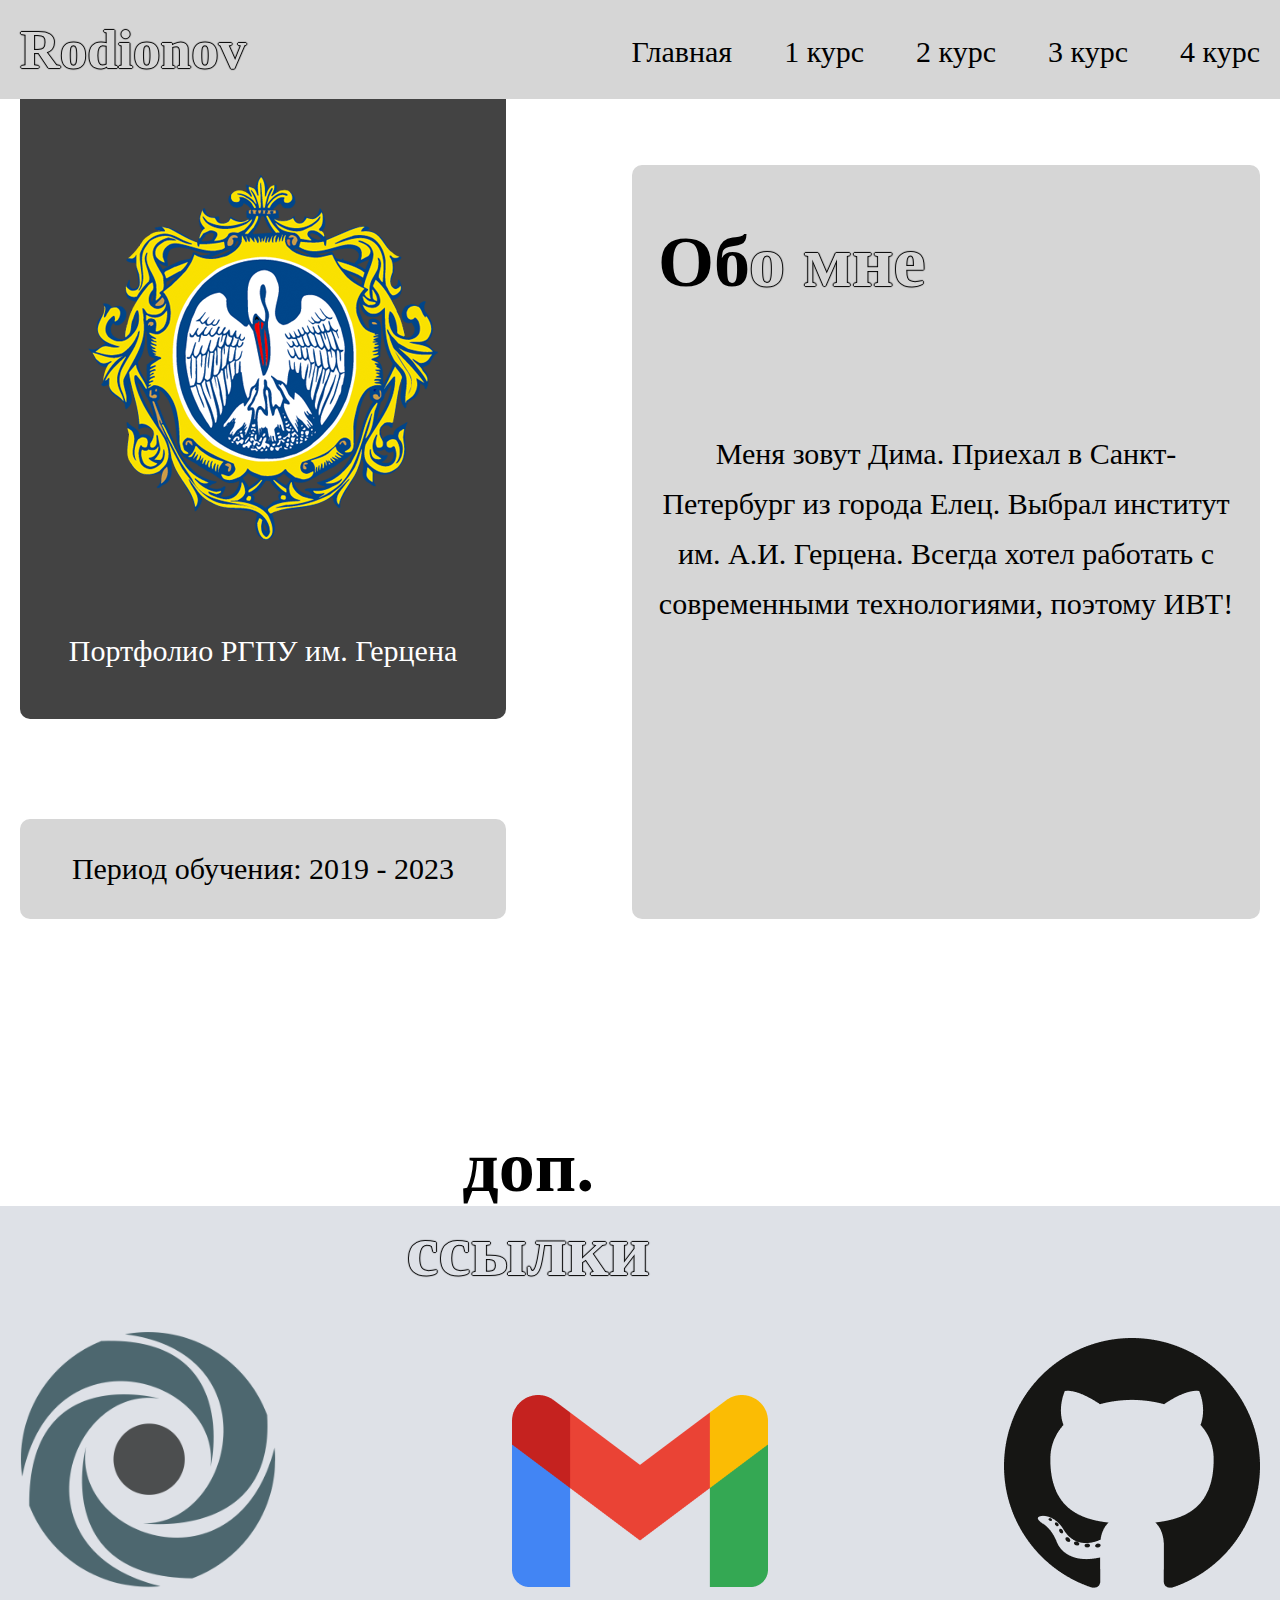
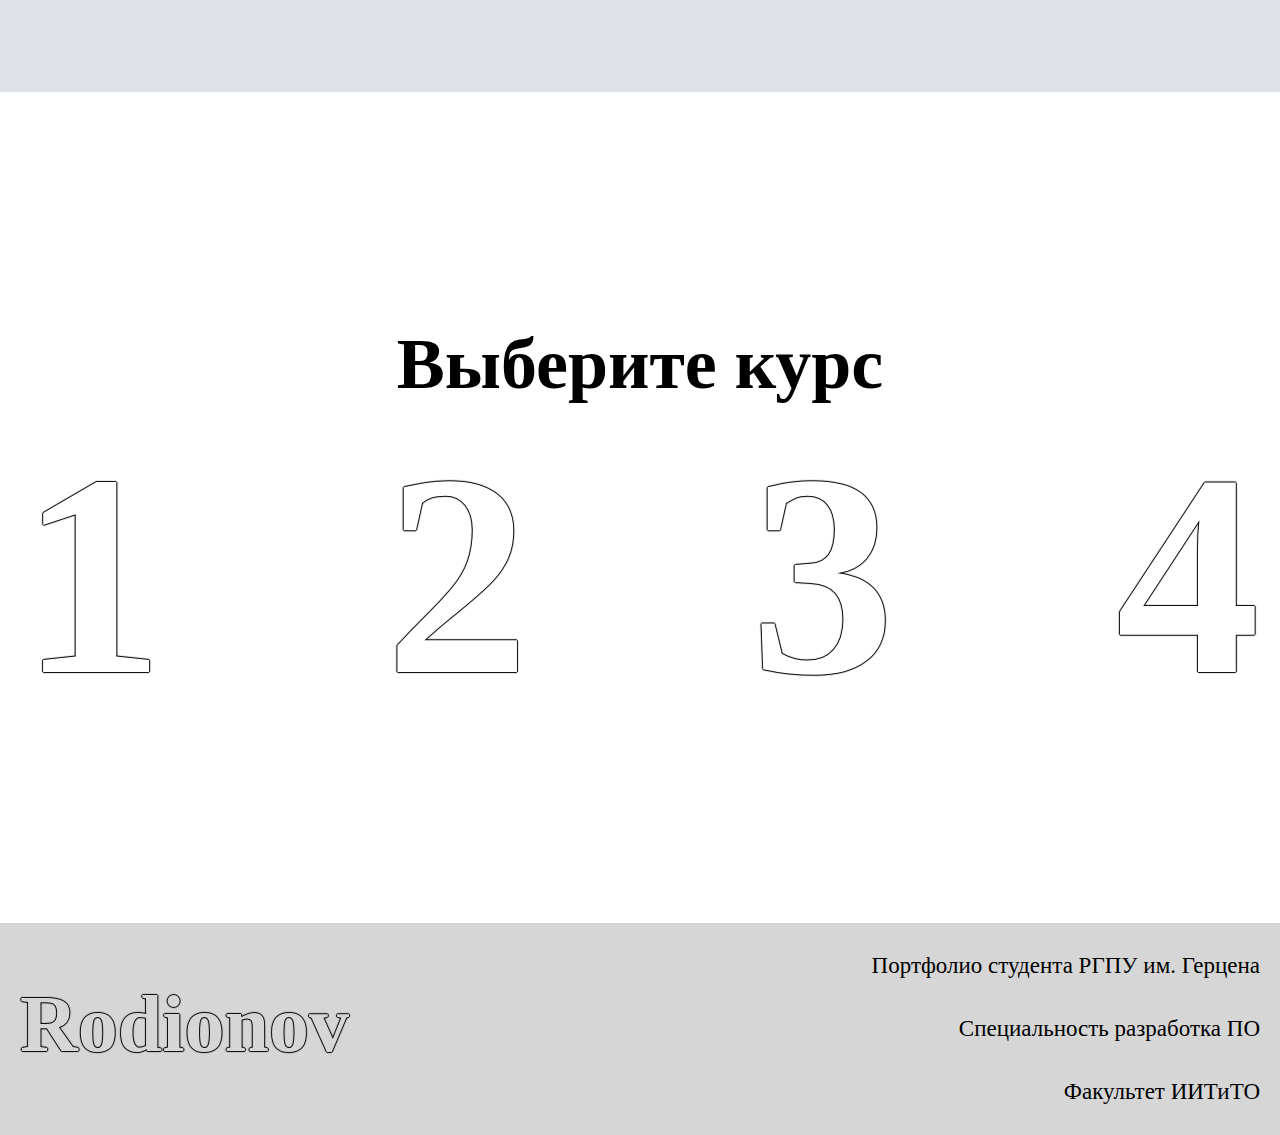
==== commit e4683dfa: "Update index.html" ====
--- a/index.html
+++ b/index.html
@@ -12,4 +12,4 @@
    });
 </script>
 <noscript><div><img src="https://mc.yandex.ru/watch/87061659" style="position:absolute; left:-9999px;" alt="" /></div></noscript>
-<!-- /Yandex.Metrika counter --><meta charset="utf-8"><title>Rodionov</title><meta content="width=device-width, initial-scale=1" name="viewport"><meta content="ie=edge" http-equiv="x-ua-compatible"><link rel="stylesheet" href="css/style.min.css"></head><body><header class="header"><div class="box-header"><h1 class="header-h1">Rodionov</h1><div class="box-nav"><a class="nav-link" href="index.html">Главная</a><a class="nav-link" href="1kurs.html">1 курс</a><a class="nav-link" href="2kurs.html">2 курс</a><a class="nav-link" href="3kurs.html">3 курс</a><a class="nav-link last-link" href="4kurs.html">4 курс</a></div></div></header><main class="main"><div class="box-first"> <div class="box-welcome"><img class="logo" src="img/herzen-logo.png"><h4 class="main-h4">Портфолио РГПУ им. Герцена</h4></div><div class="box-period"><p class="period-study">Период обучения: 2019 - 2023</p></div></div><h2 class="main-h2">Об<span class="h2-stroke">о мне</span></h2><div class="box-about-me"><p class="main-text">Меня зовут Дима. Приехал в Санкт-Петербург из города Елец. Выбрал институт им. А.И. Герцена. Всегда хотел работать с современнми технологиями, поэтому ИВТ!   </p></div></main><div class="box-wide"><div class="box-wide-content"><h2 class="main-h2-steck">доп.<br><span class="h2-stroke-steck">ссылки</span></h2><ul class="tech-steck"><a href="https://replit.com/@ssselsky48"><img class="tech-img repl-img" src="img/repl.png"></a><a href="#"><img class="tech-img" src="img/google.png"></a><a href="https://github.com/ssselsky48?tab=repositories "><img class="tech-img" src="img/git.png"></a></ul></div></div><main class="main"><div class="box-nav-main"><h2 class="main-h2-choose">Выберите курс</h2><ul class="nav-main-index"><li class="nav-item"><a class="nav-link-main" href="1kurs.html">1</a></li><li class="nav-item"><a class="nav-link-main" href="2kurs.html">2</a></li><li class="nav-item"><a class="nav-link-main" href="3kurs.html">3</a></li><li class="nav-item"><a class="nav-link-main" href="4kurs.html">4</a></li></ul></div></main><footer class="footer"><div class="box-footer"><h1 class="footer-h1">Rodionov </h1><div class="box-footer-text"><p class="footer-text">Портфолио студента РГПУ им. Герцена</p><p class="footer-text">Специальность разработка ПО</p><p class="footer-text">Факультет ИИТиТО</p></div></div></footer><script src="js/main.min.js"></script></body></html>
+<!-- /Yandex.Metrika counter --><meta charset="utf-8"><title>Rodionov</title><meta content="width=device-width, initial-scale=1" name="viewport"><meta content="ie=edge" http-equiv="x-ua-compatible"><link rel="stylesheet" href="css/style.min.css"></head><body><header class="header"><div class="box-header"><h1 class="header-h1">Rodionov</h1><div class="box-nav"><a class="nav-link" href="index.html">Главная</a><a class="nav-link" href="1kurs.html">1 курс</a><a class="nav-link" href="2kurs.html">2 курс</a><a class="nav-link" href="3kurs.html">3 курс</a><a class="nav-link last-link" href="4kurs.html">4 курс</a></div></div></header><main class="main"><div class="box-first"> <div class="box-welcome"><img class="logo" src="img/herzen-logo.png"><h4 class="main-h4">Портфолио РГПУ им. Герцена</h4></div><div class="box-period"><p class="period-study">Период обучения: 2019 - 2023</p></div></div><h2 class="main-h2">Об<span class="h2-stroke">о мне</span></h2><div class="box-about-me"><p class="main-text">Меня зовут Дима. Приехал в Санкт-Петербург из города Елец. Выбрал институт им. А.И. Герцена. Всегда хотел работать с современными технологиями, поэтому ИВТ!   </p></div></main><div class="box-wide"><div class="box-wide-content"><h2 class="main-h2-steck">доп.<br><span class="h2-stroke-steck">ссылки</span></h2><ul class="tech-steck"><a href="https://replit.com/@ssselsky48"><img class="tech-img repl-img" src="img/repl.png"></a><a href="#"><img class="tech-img" src="img/google.png"></a><a href="https://github.com/ssselsky48?tab=repositories "><img class="tech-img" src="img/git.png"></a></ul></div></div><main class="main"><div class="box-nav-main"><h2 class="main-h2-choose">Выберите курс</h2><ul class="nav-main-index"><li class="nav-item"><a class="nav-link-main" href="1kurs.html">1</a></li><li class="nav-item"><a class="nav-link-main" href="2kurs.html">2</a></li><li class="nav-item"><a class="nav-link-main" href="3kurs.html">3</a></li><li class="nav-item"><a class="nav-link-main" href="4kurs.html">4</a></li></ul></div></main><footer class="footer"><div class="box-footer"><h1 class="footer-h1">Rodionov </h1><div class="box-footer-text"><p class="footer-text">Портфолио студента РГПУ им. Герцена</p><p class="footer-text">Специальность разработка ПО</p><p class="footer-text">Факультет ИИТиТО</p></div></div></footer><script src="js/main.min.js"></script></body></html>
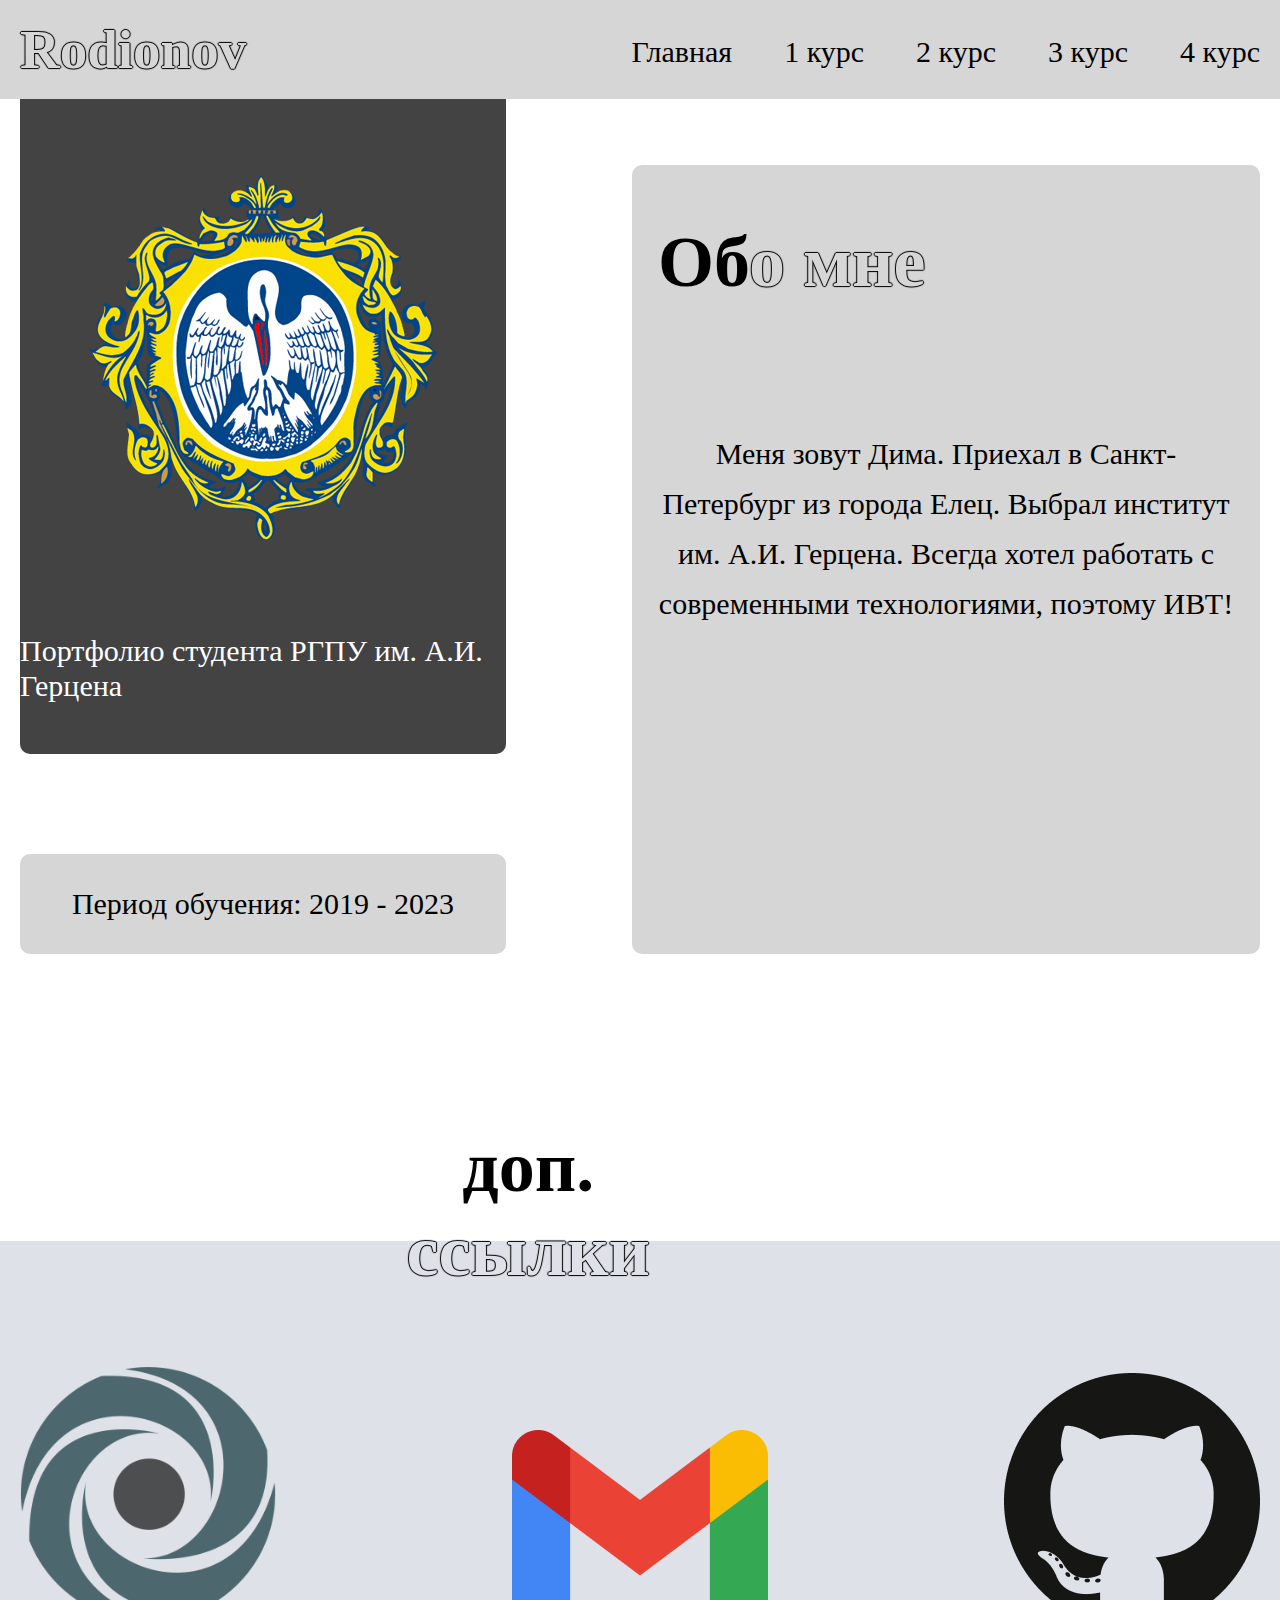
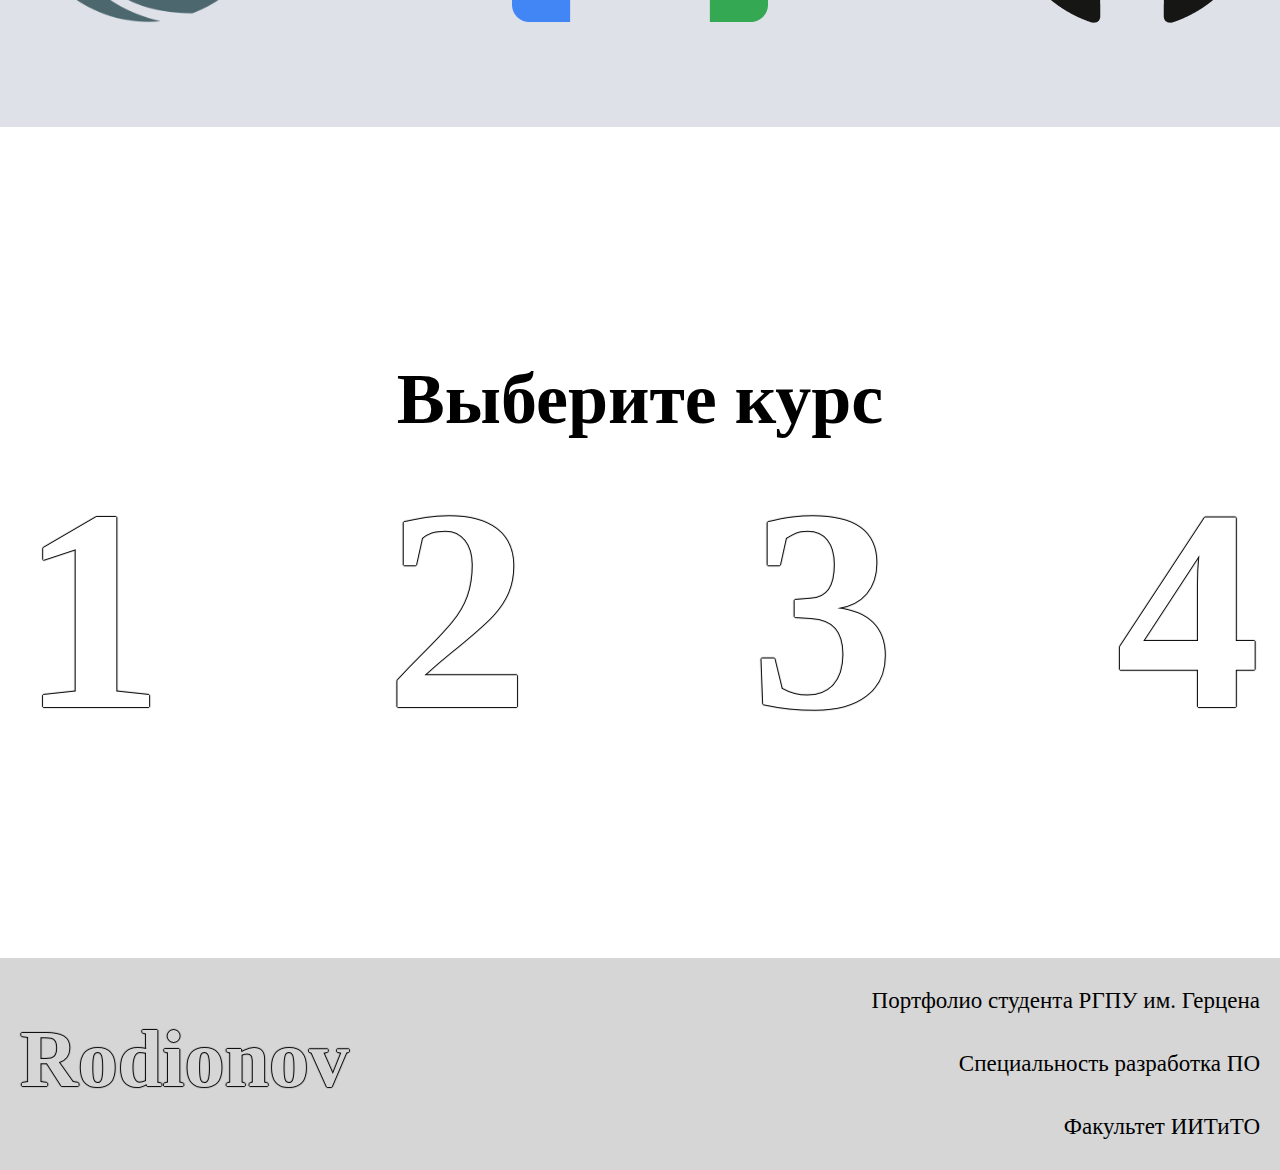
==== commit b423b089: "Update index.html" ====
--- a/index.html
+++ b/index.html
@@ -12,4 +12,4 @@
    });
 </script>
 <noscript><div><img src="https://mc.yandex.ru/watch/87061659" style="position:absolute; left:-9999px;" alt="" /></div></noscript>
-<!-- /Yandex.Metrika counter --><meta charset="utf-8"><title>Rodionov</title><meta content="width=device-width, initial-scale=1" name="viewport"><meta content="ie=edge" http-equiv="x-ua-compatible"><link rel="stylesheet" href="css/style.min.css"></head><body><header class="header"><div class="box-header"><h1 class="header-h1">Rodionov</h1><div class="box-nav"><a class="nav-link" href="index.html">Главная</a><a class="nav-link" href="1kurs.html">1 курс</a><a class="nav-link" href="2kurs.html">2 курс</a><a class="nav-link" href="3kurs.html">3 курс</a><a class="nav-link last-link" href="4kurs.html">4 курс</a></div></div></header><main class="main"><div class="box-first"> <div class="box-welcome"><img class="logo" src="img/herzen-logo.png"><h4 class="main-h4">Портфолио РГПУ им. Герцена</h4></div><div class="box-period"><p class="period-study">Период обучения: 2019 - 2023</p></div></div><h2 class="main-h2">Об<span class="h2-stroke">о мне</span></h2><div class="box-about-me"><p class="main-text">Меня зовут Дима. Приехал в Санкт-Петербург из города Елец. Выбрал институт им. А.И. Герцена. Всегда хотел работать с современными технологиями, поэтому ИВТ!   </p></div></main><div class="box-wide"><div class="box-wide-content"><h2 class="main-h2-steck">доп.<br><span class="h2-stroke-steck">ссылки</span></h2><ul class="tech-steck"><a href="https://replit.com/@ssselsky48"><img class="tech-img repl-img" src="img/repl.png"></a><a href="#"><img class="tech-img" src="img/google.png"></a><a href="https://github.com/ssselsky48?tab=repositories "><img class="tech-img" src="img/git.png"></a></ul></div></div><main class="main"><div class="box-nav-main"><h2 class="main-h2-choose">Выберите курс</h2><ul class="nav-main-index"><li class="nav-item"><a class="nav-link-main" href="1kurs.html">1</a></li><li class="nav-item"><a class="nav-link-main" href="2kurs.html">2</a></li><li class="nav-item"><a class="nav-link-main" href="3kurs.html">3</a></li><li class="nav-item"><a class="nav-link-main" href="4kurs.html">4</a></li></ul></div></main><footer class="footer"><div class="box-footer"><h1 class="footer-h1">Rodionov </h1><div class="box-footer-text"><p class="footer-text">Портфолио студента РГПУ им. Герцена</p><p class="footer-text">Специальность разработка ПО</p><p class="footer-text">Факультет ИИТиТО</p></div></div></footer><script src="js/main.min.js"></script></body></html>
+<!-- /Yandex.Metrika counter --><meta charset="utf-8"><title>Rodionov</title><meta content="width=device-width, initial-scale=1" name="viewport"><meta content="ie=edge" http-equiv="x-ua-compatible"><link rel="stylesheet" href="css/style.min.css"></head><body><header class="header"><div class="box-header"><h1 class="header-h1">Rodionov</h1><div class="box-nav"><a class="nav-link" href="index.html">Главная</a><a class="nav-link" href="1kurs.html">1 курс</a><a class="nav-link" href="2kurs.html">2 курс</a><a class="nav-link" href="3kurs.html">3 курс</a><a class="nav-link last-link" href="4kurs.html">4 курс</a></div></div></header><main class="main"><div class="box-first"> <div class="box-welcome"><img class="logo" src="img/herzen-logo.png"><h4 class="main-h4">Портфолио студента РГПУ им. А.И. Герцена</h4></div><div class="box-period"><p class="period-study">Период обучения: 2019 - 2023</p></div></div><h2 class="main-h2">Об<span class="h2-stroke">о мне</span></h2><div class="box-about-me"><p class="main-text">Меня зовут Дима. Приехал в Санкт-Петербург из города Елец. Выбрал институт им. А.И. Герцена. Всегда хотел работать с современными технологиями, поэтому ИВТ!   </p></div></main><div class="box-wide"><div class="box-wide-content"><h2 class="main-h2-steck">доп.<br><span class="h2-stroke-steck">ссылки</span></h2><ul class="tech-steck"><a href="https://replit.com/@ssselsky48"><img class="tech-img repl-img" src="img/repl.png"></a><a href="#"><img class="tech-img" src="img/google.png"></a><a href="https://github.com/ssselsky48?tab=repositories "><img class="tech-img" src="img/git.png"></a></ul></div></div><main class="main"><div class="box-nav-main"><h2 class="main-h2-choose">Выберите курс</h2><ul class="nav-main-index"><li class="nav-item"><a class="nav-link-main" href="1kurs.html">1</a></li><li class="nav-item"><a class="nav-link-main" href="2kurs.html">2</a></li><li class="nav-item"><a class="nav-link-main" href="3kurs.html">3</a></li><li class="nav-item"><a class="nav-link-main" href="4kurs.html">4</a></li></ul></div></main><footer class="footer"><div class="box-footer"><h1 class="footer-h1">Rodionov </h1><div class="box-footer-text"><p class="footer-text">Портфолио студента РГПУ им. Герцена</p><p class="footer-text">Специальность разработка ПО</p><p class="footer-text">Факультет ИИТиТО</p></div></div></footer><script src="js/main.min.js"></script></body></html>
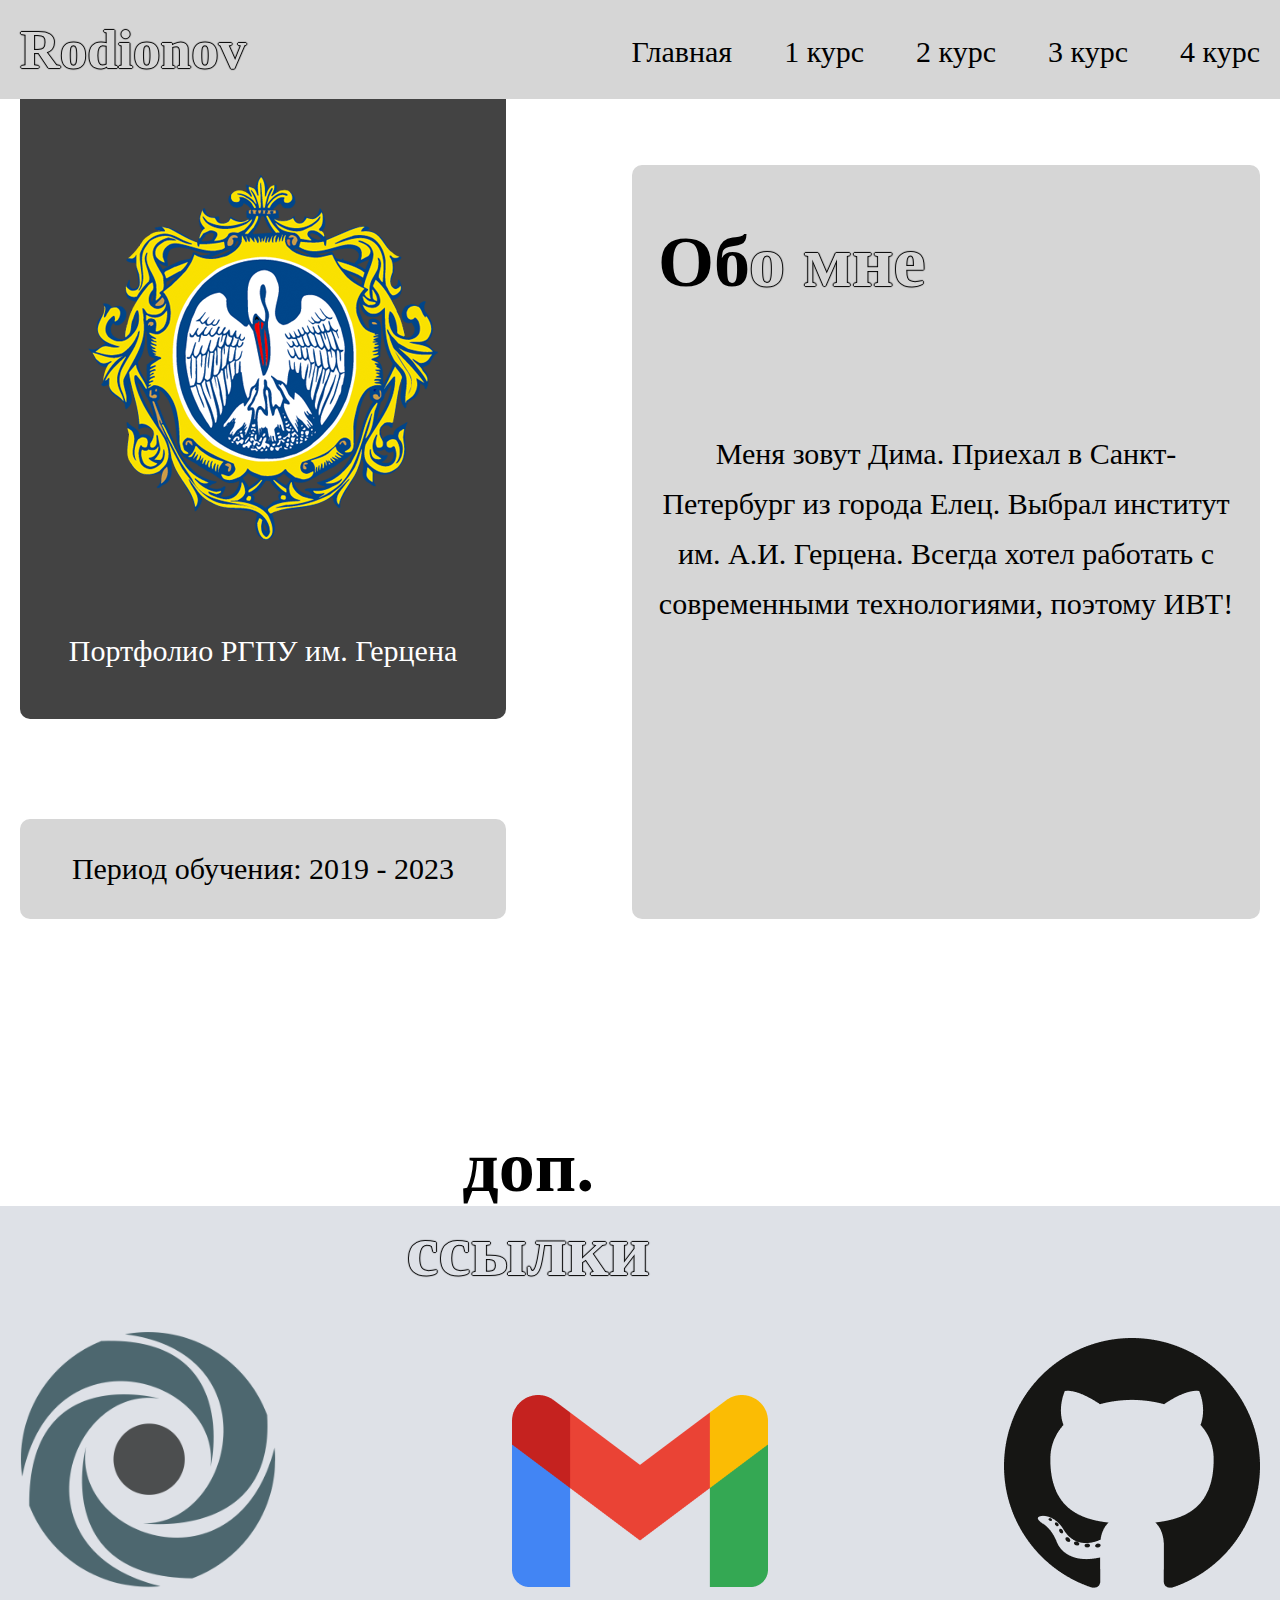
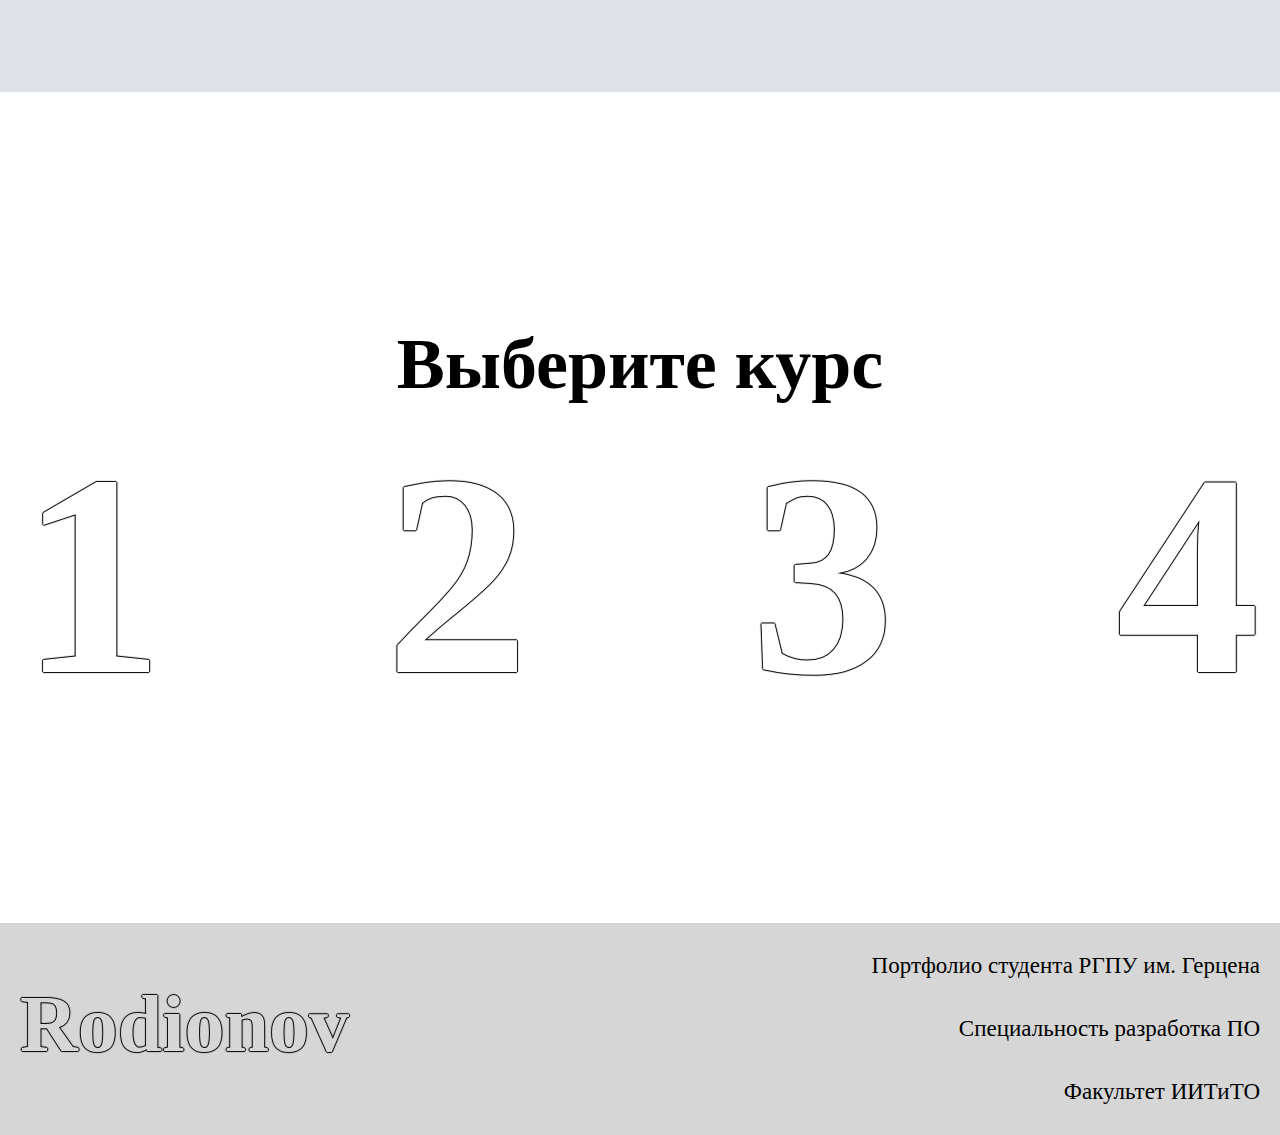
==== commit 05c20b6c: "Update index.html" ====
--- a/index.html
+++ b/index.html
@@ -12,4 +12,4 @@
    });
 </script>
 <noscript><div><img src="https://mc.yandex.ru/watch/87061659" style="position:absolute; left:-9999px;" alt="" /></div></noscript>
-<!-- /Yandex.Metrika counter --><meta charset="utf-8"><title>Rodionov</title><meta content="width=device-width, initial-scale=1" name="viewport"><meta content="ie=edge" http-equiv="x-ua-compatible"><link rel="stylesheet" href="css/style.min.css"></head><body><header class="header"><div class="box-header"><h1 class="header-h1">Rodionov</h1><div class="box-nav"><a class="nav-link" href="index.html">Главная</a><a class="nav-link" href="1kurs.html">1 курс</a><a class="nav-link" href="2kurs.html">2 курс</a><a class="nav-link" href="3kurs.html">3 курс</a><a class="nav-link last-link" href="4kurs.html">4 курс</a></div></div></header><main class="main"><div class="box-first"> <div class="box-welcome"><img class="logo" src="img/herzen-logo.png"><h4 class="main-h4">Портфолио студента РГПУ им. А.И. Герцена</h4></div><div class="box-period"><p class="period-study">Период обучения: 2019 - 2023</p></div></div><h2 class="main-h2">Об<span class="h2-stroke">о мне</span></h2><div class="box-about-me"><p class="main-text">Меня зовут Дима. Приехал в Санкт-Петербург из города Елец. Выбрал институт им. А.И. Герцена. Всегда хотел работать с современными технологиями, поэтому ИВТ!   </p></div></main><div class="box-wide"><div class="box-wide-content"><h2 class="main-h2-steck">доп.<br><span class="h2-stroke-steck">ссылки</span></h2><ul class="tech-steck"><a href="https://replit.com/@ssselsky48"><img class="tech-img repl-img" src="img/repl.png"></a><a href="#"><img class="tech-img" src="img/google.png"></a><a href="https://github.com/ssselsky48?tab=repositories "><img class="tech-img" src="img/git.png"></a></ul></div></div><main class="main"><div class="box-nav-main"><h2 class="main-h2-choose">Выберите курс</h2><ul class="nav-main-index"><li class="nav-item"><a class="nav-link-main" href="1kurs.html">1</a></li><li class="nav-item"><a class="nav-link-main" href="2kurs.html">2</a></li><li class="nav-item"><a class="nav-link-main" href="3kurs.html">3</a></li><li class="nav-item"><a class="nav-link-main" href="4kurs.html">4</a></li></ul></div></main><footer class="footer"><div class="box-footer"><h1 class="footer-h1">Rodionov </h1><div class="box-footer-text"><p class="footer-text">Портфолио студента РГПУ им. Герцена</p><p class="footer-text">Специальность разработка ПО</p><p class="footer-text">Факультет ИИТиТО</p></div></div></footer><script src="js/main.min.js"></script></body></html>
+<!-- /Yandex.Metrika counter --><meta charset="utf-8"><title>Rodionov</title><meta content="width=device-width, initial-scale=1" name="viewport"><meta content="ie=edge" http-equiv="x-ua-compatible"><link rel="stylesheet" href="css/style.min.css"></head><body><header class="header"><div class="box-header"><h1 class="header-h1">Rodionov</h1><div class="box-nav"><a class="nav-link" href="index.html">Главная</a><a class="nav-link" href="1kurs.html">1 курс</a><a class="nav-link" href="2kurs.html">2 курс</a><a class="nav-link" href="3kurs.html">3 курс</a><a class="nav-link last-link" href="4kurs.html">4 курс</a></div></div></header><main class="main"><div class="box-first"> <div class="box-welcome"><img class="logo" src="img/herzen-logo.png"><h4 class="main-h4">Портфолио РГПУ им. Герцена</h4></div><div class="box-period"><p class="period-study">Период обучения: 2019 - 2023</p></div></div><h2 class="main-h2">Об<span class="h2-stroke">о мне</span></h2><div class="box-about-me"><p class="main-text">Меня зовут Дима. Приехал в Санкт-Петербург из города Елец. Выбрал институт им. А.И. Герцена. Всегда хотел работать с современными технологиями, поэтому ИВТ!   </p></div></main><div class="box-wide"><div class="box-wide-content"><h2 class="main-h2-steck">доп.<br><span class="h2-stroke-steck">ссылки</span></h2><ul class="tech-steck"><a href="https://replit.com/@ssselsky48"><img class="tech-img repl-img" src="img/repl.png"></a><a href="#"><img class="tech-img" src="img/google.png"></a><a href="https://github.com/ssselsky48?tab=repositories "><img class="tech-img" src="img/git.png"></a></ul></div></div><main class="main"><div class="box-nav-main"><h2 class="main-h2-choose">Выберите курс</h2><ul class="nav-main-index"><li class="nav-item"><a class="nav-link-main" href="1kurs.html">1</a></li><li class="nav-item"><a class="nav-link-main" href="2kurs.html">2</a></li><li class="nav-item"><a class="nav-link-main" href="3kurs.html">3</a></li><li class="nav-item"><a class="nav-link-main" href="4kurs.html">4</a></li></ul></div></main><footer class="footer"><div class="box-footer"><h1 class="footer-h1">Rodionov </h1><div class="box-footer-text"><p class="footer-text">Портфолио студента РГПУ им. Герцена</p><p class="footer-text">Специальность разработка ПО</p><p class="footer-text">Факультет ИИТиТО</p></div></div></footer><script src="js/main.min.js"></script></body></html>
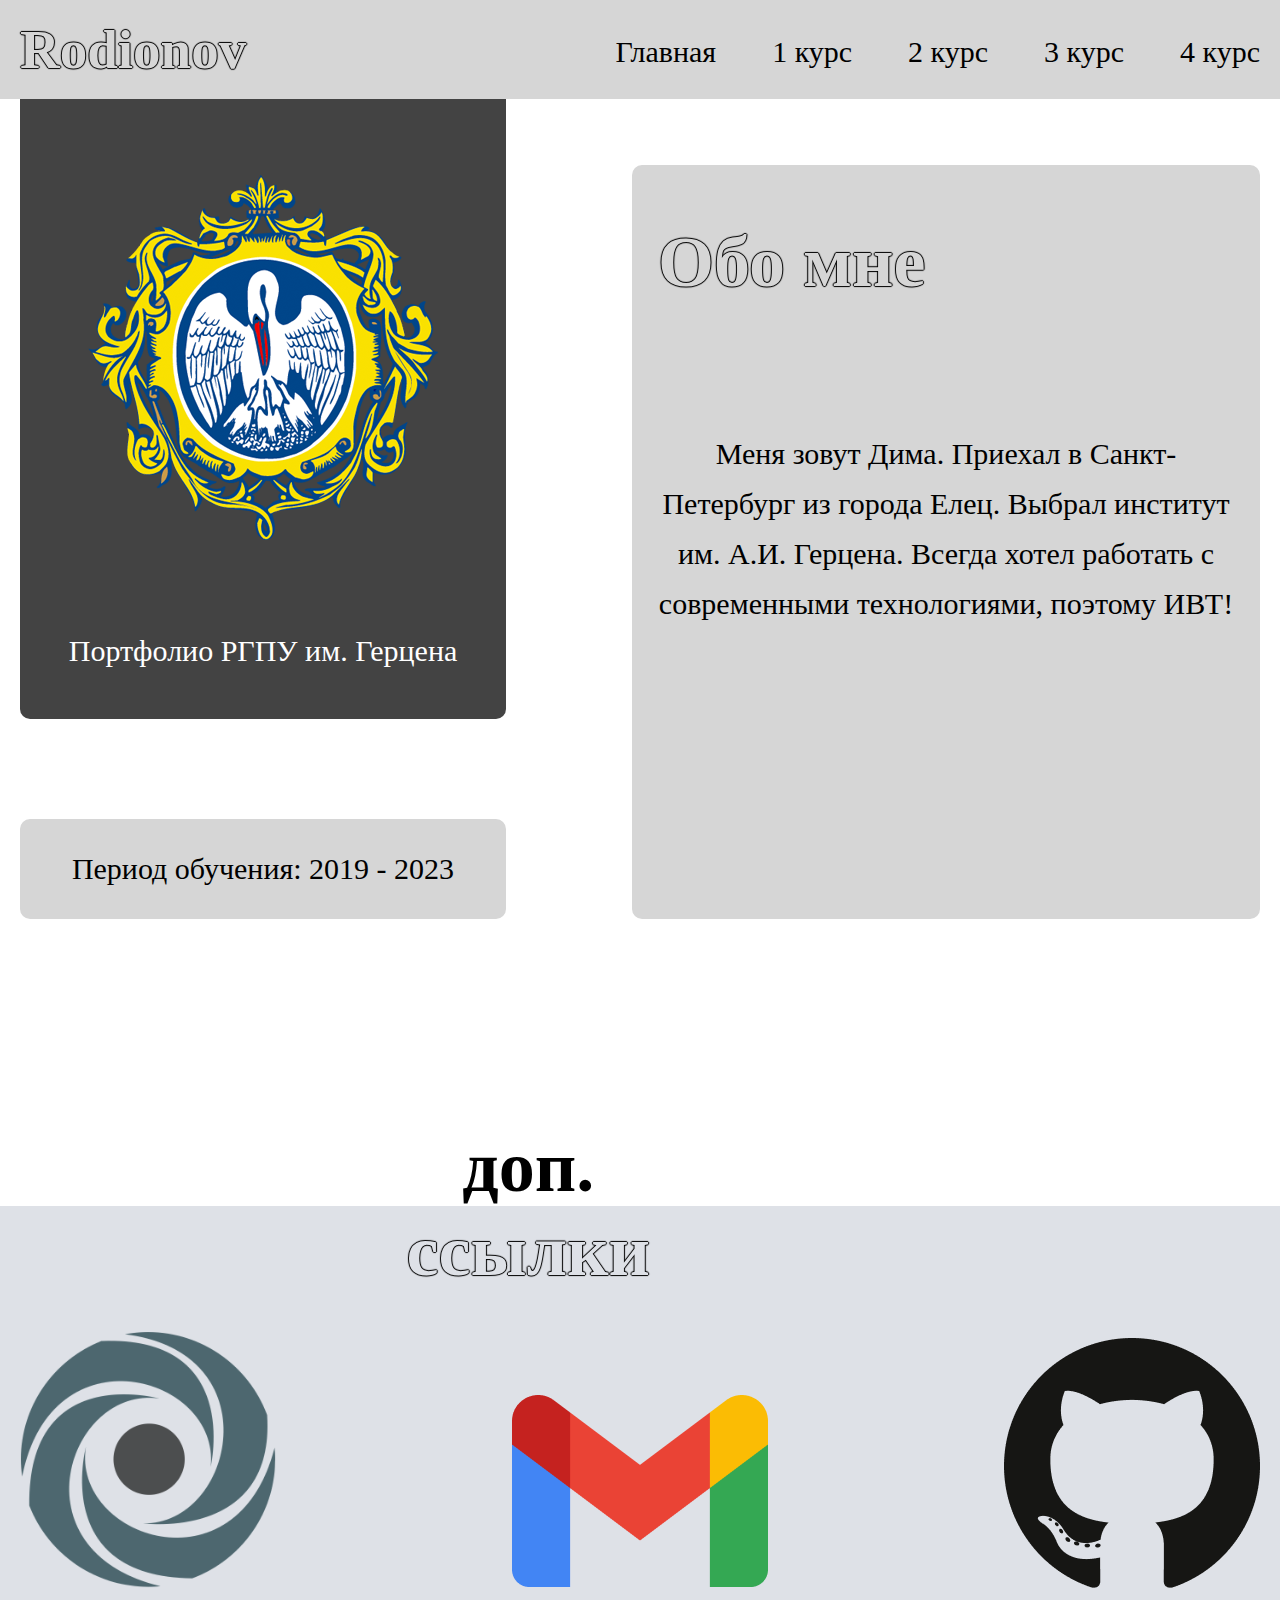
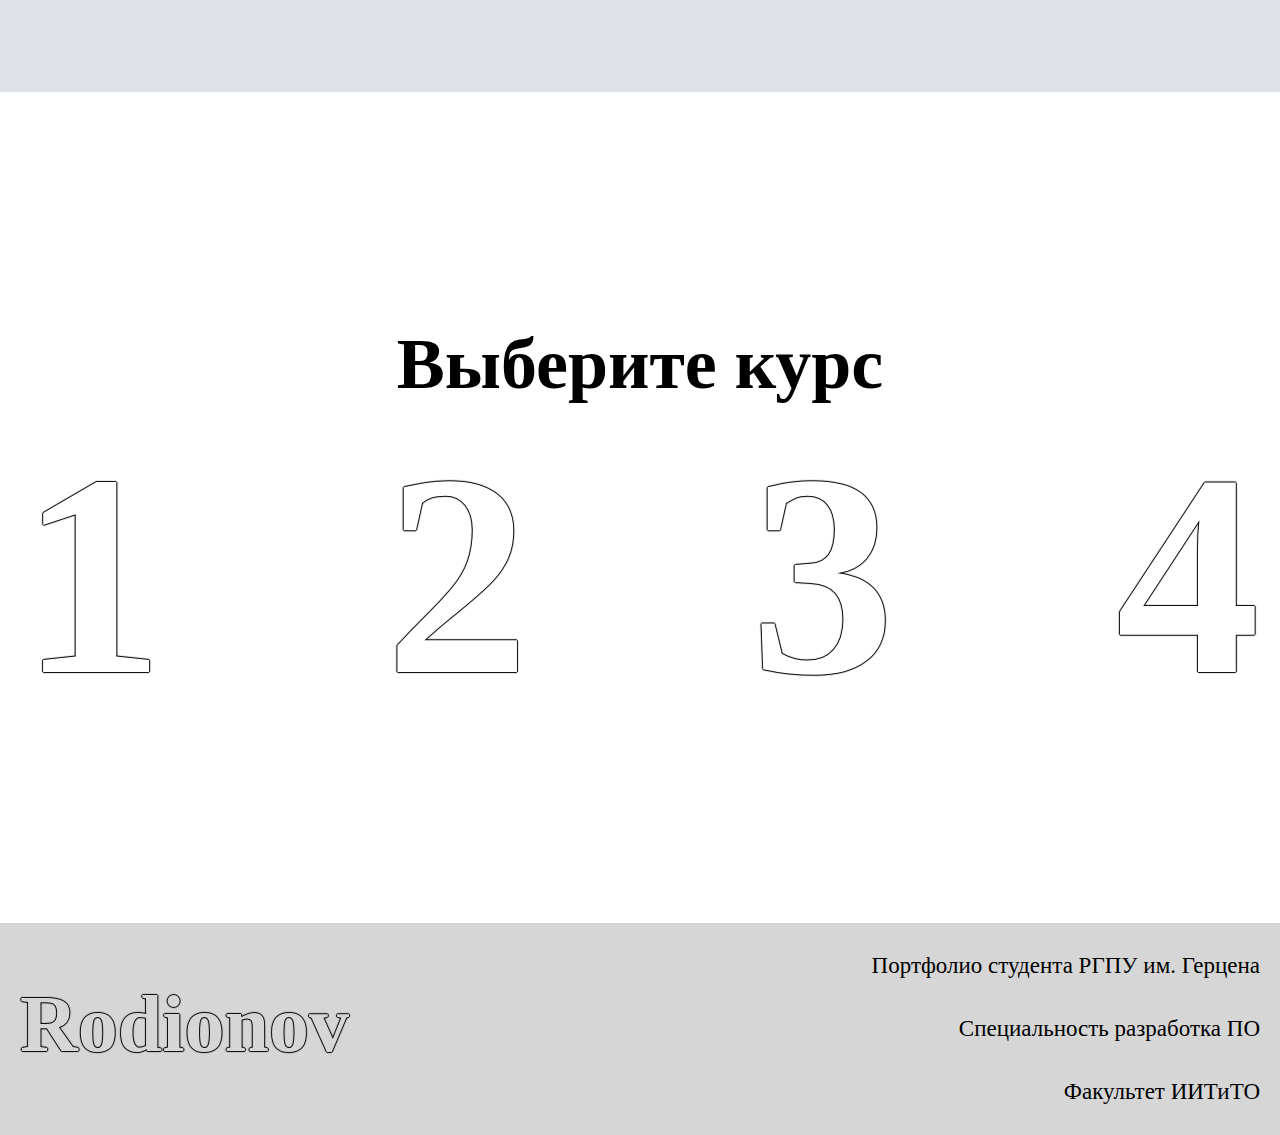
==== commit 77258c26: "Update index.html" ====
--- a/index.html
+++ b/index.html
@@ -11,5 +11,56 @@
         webvisor:true
    });
 </script>
-<noscript><div><img src="https://mc.yandex.ru/watch/87061659" style="position:absolute; left:-9999px;" alt="" /></div></noscript>
-<!-- /Yandex.Metrika counter --><meta charset="utf-8"><title>Rodionov</title><meta content="width=device-width, initial-scale=1" name="viewport"><meta content="ie=edge" http-equiv="x-ua-compatible"><link rel="stylesheet" href="css/style.min.css"></head><body><header class="header"><div class="box-header"><h1 class="header-h1">Rodionov</h1><div class="box-nav"><a class="nav-link" href="index.html">Главная</a><a class="nav-link" href="1kurs.html">1 курс</a><a class="nav-link" href="2kurs.html">2 курс</a><a class="nav-link" href="3kurs.html">3 курс</a><a class="nav-link last-link" href="4kurs.html">4 курс</a></div></div></header><main class="main"><div class="box-first"> <div class="box-welcome"><img class="logo" src="img/herzen-logo.png"><h4 class="main-h4">Портфолио РГПУ им. Герцена</h4></div><div class="box-period"><p class="period-study">Период обучения: 2019 - 2023</p></div></div><h2 class="main-h2">Об<span class="h2-stroke">о мне</span></h2><div class="box-about-me"><p class="main-text">Меня зовут Дима. Приехал в Санкт-Петербург из города Елец. Выбрал институт им. А.И. Герцена. Всегда хотел работать с современными технологиями, поэтому ИВТ!   </p></div></main><div class="box-wide"><div class="box-wide-content"><h2 class="main-h2-steck">доп.<br><span class="h2-stroke-steck">ссылки</span></h2><ul class="tech-steck"><a href="https://replit.com/@ssselsky48"><img class="tech-img repl-img" src="img/repl.png"></a><a href="#"><img class="tech-img" src="img/google.png"></a><a href="https://github.com/ssselsky48?tab=repositories "><img class="tech-img" src="img/git.png"></a></ul></div></div><main class="main"><div class="box-nav-main"><h2 class="main-h2-choose">Выберите курс</h2><ul class="nav-main-index"><li class="nav-item"><a class="nav-link-main" href="1kurs.html">1</a></li><li class="nav-item"><a class="nav-link-main" href="2kurs.html">2</a></li><li class="nav-item"><a class="nav-link-main" href="3kurs.html">3</a></li><li class="nav-item"><a class="nav-link-main" href="4kurs.html">4</a></li></ul></div></main><footer class="footer"><div class="box-footer"><h1 class="footer-h1">Rodionov </h1><div class="box-footer-text"><p class="footer-text">Портфолио студента РГПУ им. Герцена</p><p class="footer-text">Специальность разработка ПО</p><p class="footer-text">Факультет ИИТиТО</p></div></div></footer><script src="js/main.min.js"></script></body></html>
+<noscript>
+	<div>
+		<img src="https://mc.yandex.ru/watch/87061659" style="position:absolute; left:-9999px;" alt="" />
+	</div></noscript>
+<!-- /Yandex.Metrika counter -->
+<meta charset="utf-8">
+<title>Rodionov</title>
+<meta content="width=device-width, initial-scale=1" name="viewport">
+<meta content="ie=edge" http-equiv="x-ua-compatible">
+<link rel="stylesheet" href="css/style.min.css">
+</head><body>
+	<header class="header">
+		<div class="box-header">
+			<h1 class="header-h1">Rodionov</h1>
+			<div class="box-nav">
+				<a class="nav-link" href="index.html">Главная</a>
+				<a class="nav-link" href="1kurs.html">1 курс</a>
+				<a class="nav-link" href="2kurs.html">2 курс</a>
+				<a class="nav-link" href="3kurs.html">3 курс</a>
+				<a class="nav-link last-link" href="4kurs.html">4 курс</a>
+			</div>
+		</div>
+	</header>
+	<main class="main">
+		<div class="box-first">
+		 <div class="box-welcome">
+		 	<img class="logo" src="img/herzen-logo.png">
+		 	<h4 class="main-h4">Портфолио РГПУ им. Герцена</h4>
+		 </div>
+		 <div class="box-period">
+		 	<p class="period-study">Период обучения: 2019 - 2023</p>
+		 </div>
+		</div>
+
+		<div class="box-about-me", align="centr">
+			<div><h2 class="main-h2"><span class="h2-stroke">Обо мне</span></h2></div>
+			<div>
+			<p class="main-text">Меня зовут Дима. Приехал в Санкт-Петербург из города Елец. Выбрал институт им. А.И. Герцена. Всегда хотел работать с современными технологиями, поэтому ИВТ!   </p></div>
+		</div>
+	</main>
+	<div class="box-wide">
+		<div class="box-wide-content">
+			<h2 class="main-h2-steck">доп.<br>
+				<span class="h2-stroke-steck">ссылки</span>
+			</h2>
+			<ul class="tech-steck">
+				<a href="https://replit.com/@ssselsky48">
+					<img class="tech-img repl-img" src="img/repl.png">
+				</a>
+				<a href="#">
+					<img class="tech-img" src="img/google.png">
+				</a>
+				<a href="https://github.com/ssselsky48?tab=repositories "><img class="tech-img" src="img/git.png"></a></ul></div></div><main class="main"><div class="box-nav-main"><h2 class="main-h2-choose">Выберите курс</h2><ul class="nav-main-index"><li class="nav-item"><a class="nav-link-main" href="1kurs.html">1</a></li><li class="nav-item"><a class="nav-link-main" href="2kurs.html">2</a></li><li class="nav-item"><a class="nav-link-main" href="3kurs.html">3</a></li><li class="nav-item"><a class="nav-link-main" href="4kurs.html">4</a></li></ul></div></main><footer class="footer"><div class="box-footer"><h1 class="footer-h1">Rodionov </h1><div class="box-footer-text"><p class="footer-text">Портфолио студента РГПУ им. Герцена</p><p class="footer-text">Специальность разработка ПО</p><p class="footer-text">Факультет ИИТиТО</p></div></div></footer><script src="js/main.min.js"></script></body></html>
